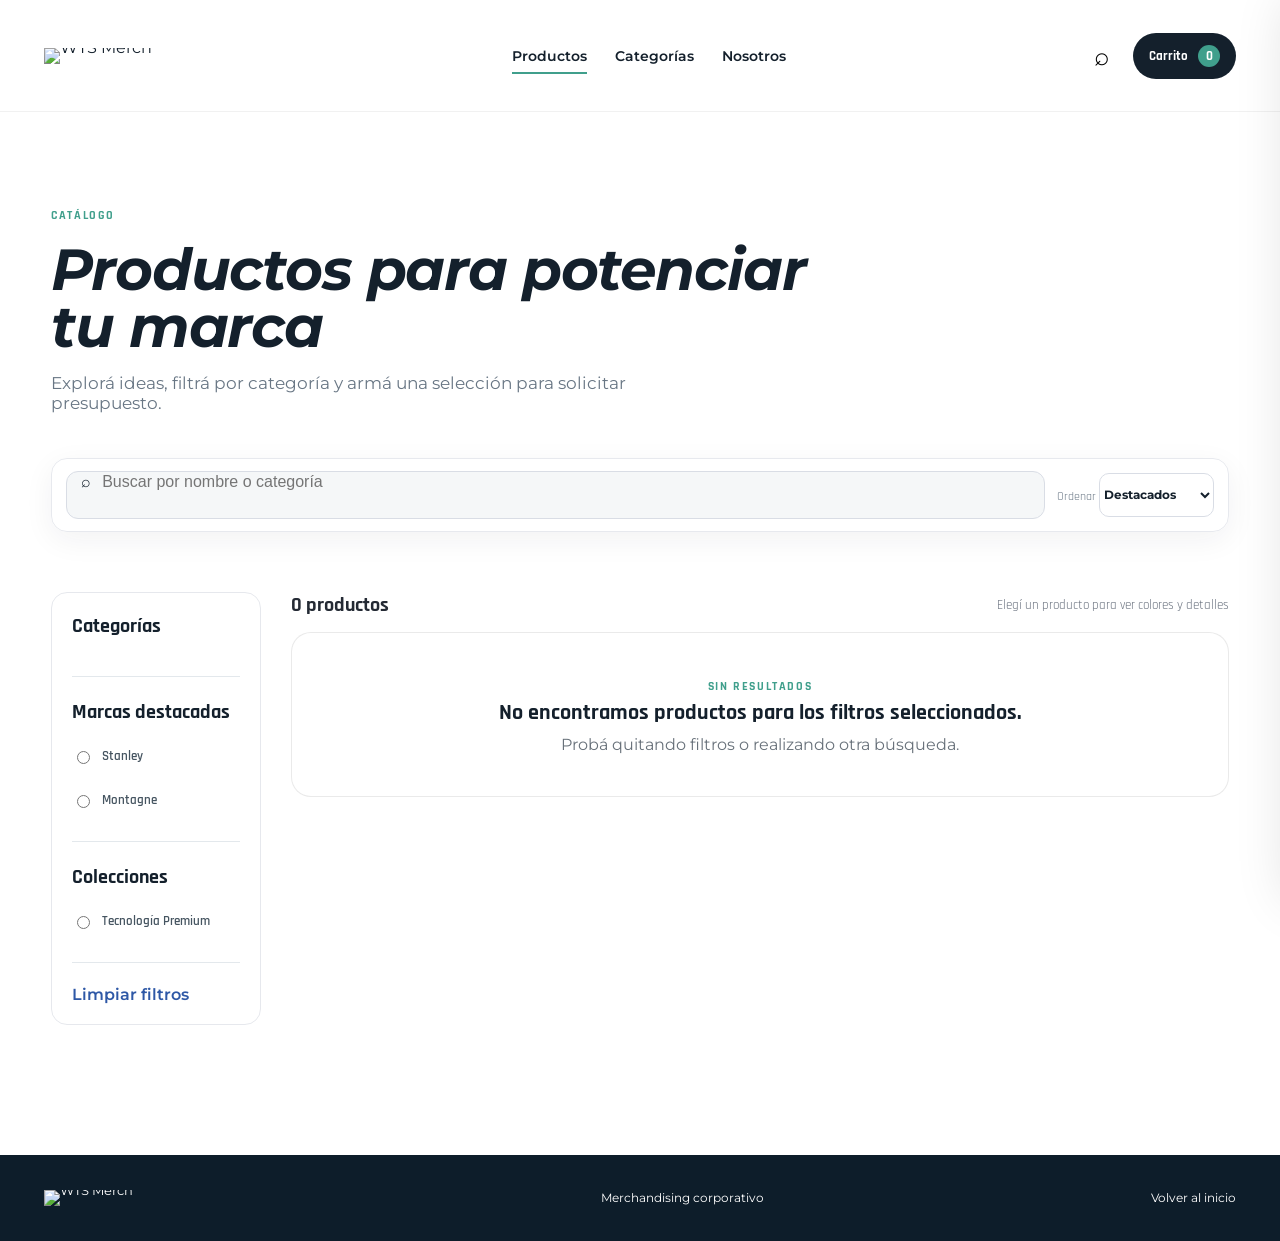
==== catalogo.html @ 21eacf35 "Add files via upload" ====
<!doctype html>
<html lang="es">
<head>
<meta charset="utf-8"><meta name="viewport" content="width=device-width,initial-scale=1">
<title>Catálogo | WTS Merch</title>
<link rel="preconnect" href="https://fonts.googleapis.com"><link rel="preconnect" href="https://fonts.gstatic.com" crossorigin>
<link href="https://fonts.googleapis.com/css2?family=Montserrat:ital,wght@0,400;0,500;0,600;1,500;1,600;1,700&family=Rajdhani:wght@500;600;700&display=swap" rel="stylesheet">
<link rel="stylesheet" href="style.css">
</head>
<body>
<header class="site-header compact">
  <a class="brand-logo" href="index.html" aria-label="WTS Merch inicio"><img src="assets/logo-wts-principal.png" alt="WTS Merch"></a>
  <nav class="desktop-nav"><a class="active" href="catalogo.html">Productos</a><a href="index.html#categorias">Categorías</a><a href="index.html#empresa">Nosotros</a></nav>
  <div class="header-actions"><div class="search-wrap">
      <input class="search-inline" type="search" placeholder="Buscar productos..." aria-label="Buscar productos">
      <button class="icon-btn search-open" type="button" aria-label="Buscar">⌕</button>
    </div><button class="cart-btn cart-open">Carrito <span class="cart-count">0</span></button></div>
</header>

<main class="catalog-page">
<section class="catalog-title">
  <span class="eyebrow">CATÁLOGO</span>
  <h1 id="catalogHeading">Productos para potenciar tu marca</h1>
  <p id="catalogIntro">Explorá ideas, filtrá por categoría y armá una selección para solicitar presupuesto.</p>
  <div id="catalogScope" class="catalog-scope" hidden></div>
</section>

<section class="catalog-tools">
  <label class="catalog-search">⌕ <input id="catalogSearch" placeholder="Buscar por nombre o categoría"></label>
  <button class="mobile-filter" type="button">Filtrar productos</button>
  <div class="sort-wrap">Ordenar <select id="sortSelect"><option value="featured">Destacados</option><option value="az">A–Z</option><option value="min">Menor mínimo</option></select></div>
</section>

<section class="catalog-layout">
  <aside class="filters">
    <div class="filter-block"><b>Categorías</b><div id="categoryFilters"></div></div>
    <div class="filter-block">
      <b>Marcas destacadas</b>
      <div class="special-filters">
        <label><input class="brandFilter" type="radio" name="brandFilter" value="Stanley"> Stanley</label>
        <label><input class="brandFilter" type="radio" name="brandFilter" value="Montagne"> Montagne</label>
      </div>
    </div>
    <div class="filter-block">
      <b>Colecciones</b>
      <div class="special-filters">
        <label><input class="collectionFilter" type="radio" name="collectionFilter" value="Tecnología Premium"> Tecnología Premium</label>
      </div>
    </div>
    <button id="clearFilters" class="clear-filters">Limpiar filtros</button>
  </aside>
  <div class="catalog-results">
    <div class="results-meta"><span id="resultsCount"></span><span class="results-hint">Elegí un producto para ver colores y detalles</span></div>
    <div class="product-grid catalog-grid" id="catalogGrid"></div>
  </div>
</section>
</main>

<footer class="mini-footer"><div class="brand-logo footer-logo"><img src="assets/logo-wts-white.png" alt="WTS Merch"></div><span>Merchandising corporativo</span><a href="index.html">Volver al inicio</a></footer>

<div class="overlay search-overlay"><button class="overlay-close">×</button><div class="search-panel"><span class="eyebrow">BUSCAR PRODUCTOS</span><input id="globalSearch" placeholder="Ej. termo, mochila, cuaderno..."><div id="searchResults"></div></div></div>
<aside class="cart-drawer">
  <div class="drawer-head">
    <div><span class="eyebrow">TU SELECCIÓN</span><h3>Tu carrito</h3></div>
    <button type="button" class="drawer-close">×</button>
  </div>
  <div id="cartItems" class="cart-items"></div>
  <div class="drawer-empty" id="drawerEmpty">Todavía no agregaste productos.</div>
  <div class="cart-summary" id="cartSummary"></div>

  
</aside>
<div class="drawer-backdrop"></div>
<script src="app.js"></script>
<button class="back-to-top" aria-label="Volver arriba" title="Volver arriba">↑</button>
</body></html>
---- style.css ----
:root{
  --ink:#14202c;--muted:#687684;--paper:#ffffff;--soft:#f5f7f8;--line:#e3e8ec;
  --teal:#0ea5a8;--teal2:#11c0bd;--blue:#1769aa;--navy:#0c3151;--dark:#0d1d2a;
  --r:22px;--shadow:0 18px 55px rgba(20,32,44,.10);--max:1240px;
}
*{box-sizing:border-box}html{scroll-behavior:smooth}body{margin:0;color:var(--ink);background:#fff;font-family:"DM Sans",Arial,sans-serif}
a{text-decoration:none;color:inherit}button,input,select{font:inherit}.site-header{height:82px;max-width:var(--max);margin:auto;padding:0 24px;display:flex;align-items:center;justify-content:space-between;gap:28px;position:relative;z-index:20}.site-header.compact{height:72px}
.brand-text{display:flex;align-items:baseline;gap:5px;font:800 23px/1 "Manrope",sans-serif;letter-spacing:-1px}.brand-text span{color:var(--teal)}.brand-text strong{color:var(--ink)}.brand-text.inverse strong{color:#fff}
.desktop-nav{display:flex;gap:28px;font-weight:600;font-size:14px}.desktop-nav a{position:relative}.desktop-nav a:after{content:"";position:absolute;left:0;right:100%;bottom:-9px;height:2px;background:var(--teal);transition:.2s}.desktop-nav a:hover:after,.desktop-nav a.active:after{right:0}
.header-actions{display:flex;align-items:center;gap:10px}.icon-btn,.menu-btn{border:0;background:transparent;font-size:26px;cursor:pointer}.menu-btn{display:none}.cart-btn{border:0;background:var(--ink);color:#fff;border-radius:999px;padding:12px 16px;font-weight:700;font-size:13px;cursor:pointer}.cart-count{display:inline-flex;align-items:center;justify-content:center;min-width:22px;height:22px;padding:0 6px;border-radius:99px;background:var(--teal);margin-left:7px}
.hero{max-width:var(--max);min-height:650px;margin:8px auto 0;padding:70px 24px 90px;display:grid;grid-template-columns:1.05fr .95fr;align-items:center;gap:70px}.eyebrow{font-size:12px;font-weight:800;letter-spacing:1.6px;color:var(--teal)}.eyebrow.light{color:#8ce5e4}.hero h1,.catalog-title h1{font:800 clamp(48px,6vw,82px)/.98 "Manrope";letter-spacing:-4px;margin:19px 0 24px}.hero h1 em{font-style:normal;color:var(--teal)}.hero-copy>p{font-size:19px;line-height:1.6;color:var(--muted);max-width:650px}.hero-actions{display:flex;gap:12px;margin-top:34px}.btn{border:0;border-radius:999px;padding:14px 22px;font-weight:800;cursor:pointer;display:inline-flex;align-items:center;justify-content:center}.btn.primary{background:var(--teal);color:#fff}.btn.secondary{background:#fff;border:1px solid var(--line)}.btn.white{background:#fff;color:var(--navy)}.btn.full{width:100%}.hero-proof{display:flex;gap:28px;margin-top:52px;padding-top:24px;border-top:1px solid var(--line)}.hero-proof div{display:flex;flex-direction:column;gap:3px}.hero-proof strong{font-size:13px}.hero-proof span{font-size:12px;color:var(--muted)}
.hero-visual{min-height:500px;position:relative;background:linear-gradient(145deg,#eaf7f8,#edf2f7);border-radius:42px;overflow:hidden}.hero-visual:before{content:"";position:absolute;width:360px;height:360px;border:70px solid rgba(14,165,168,.12);border-radius:50%;right:-80px;top:-100px}.floating-card{position:absolute;background:#fff;padding:8px;border-radius:24px;box-shadow:var(--shadow);overflow:hidden}.floating-card img{display:block;width:100%;border-radius:18px}.c1{width:47%;left:7%;top:7%;transform:rotate(-5deg)}.c2{width:45%;right:4%;top:21%;transform:rotate(5deg)}.c3{width:42%;left:22%;bottom:-3%;transform:rotate(2deg)}.hero-badge{position:absolute;right:7%;bottom:7%;background:var(--ink);color:#fff;width:135px;height:135px;border-radius:50%;display:flex;align-items:center;justify-content:center;text-align:center;font-size:14px;transform:rotate(7deg)}
.logos-strip{background:var(--dark);color:#fff;padding:20px 24px;display:flex;justify-content:center;gap:22px;align-items:center;font-size:12px;letter-spacing:1px;white-space:nowrap;overflow:hidden}.logos-strip span{color:#9aa8b4}.logos-strip i{color:var(--teal)}
.section{max-width:var(--max);margin:auto;padding:100px 24px}.section-head{display:flex;align-items:end;justify-content:space-between;gap:30px;margin-bottom:34px}.section-head h2,.service-copy h2,.cta-section h2{font:800 clamp(34px,4vw,52px)/1.06 "Manrope";letter-spacing:-2px;margin:10px 0 0}.section-head>a{font-weight:800;color:var(--teal);font-size:14px}
.category-grid{display:grid;grid-template-columns:repeat(3,1fr);gap:14px}.cat{min-height:210px;border-radius:var(--r);padding:27px;display:flex;flex-direction:column;justify-content:flex-end;position:relative;overflow:hidden;transition:.25s}.cat:hover{transform:translateY(-4px)}.cat span{font:800 23px "Manrope";letter-spacing:-.7px}.cat small{margin-top:6px;color:#66717a}.cat b{position:absolute;right:24px;top:24px;width:40px;height:40px;border-radius:50%;display:grid;place-items:center;background:rgba(255,255,255,.75)}.cat:before{content:"";position:absolute;width:140px;height:140px;border-radius:50%;right:-25px;bottom:-50px;background:rgba(255,255,255,.35)}.cat-tech{background:#dff5f3}.cat-bags{background:#e7edf5}.cat-drink{background:#f2eadf}.cat-office{background:#eef0e8}.cat-textile{background:#ece8f3}.cat-custom{background:var(--ink);color:#fff}.cat-custom small{color:#c6d0d9}.cat-custom b{color:var(--ink)}
.products-section{padding-top:70px}.product-grid{display:grid;grid-template-columns:repeat(3,1fr);gap:18px}.product-card{border:1px solid var(--line);border-radius:22px;overflow:hidden;background:#fff;transition:.25s;position:relative}.product-card:hover{transform:translateY(-4px);box-shadow:var(--shadow)}.product-image{display:block;background:var(--soft);aspect-ratio:1.18/1;overflow:hidden}.product-image img{width:100%;height:100%;object-fit:cover;display:block;transition:.35s}.product-card:hover .product-image img{transform:scale(1.025)}.product-info{padding:19px}.product-info .meta{font-size:11px;color:var(--teal);font-weight:800;text-transform:uppercase;letter-spacing:.7px}.product-info h3{font:700 18px "Manrope";margin:7px 0 15px}.product-foot{display:flex;justify-content:space-between;align-items:center;font-size:12px;color:var(--muted)}.add-quote{width:38px;height:38px;border-radius:50%;border:0;background:var(--ink);color:#fff;cursor:pointer;font-size:20px}.product-tag{position:absolute;z-index:2;top:13px;left:13px;background:#fff;border-radius:99px;padding:7px 10px;font-size:10px;font-weight:800}
.service-section{max-width:none;background:var(--navy);color:#fff;padding:90px max(24px,calc((100vw - var(--max))/2 + 24px));display:grid;grid-template-columns:.8fr 1.2fr;gap:90px;align-items:center}.service-copy p{color:#c8d6e0;line-height:1.65;font-size:17px}.light-btn{background:#fff;color:var(--navy);margin-top:15px}.techniques{display:grid;grid-template-columns:1fr 1fr}.techniques div{padding:28px;border-top:1px solid rgba(255,255,255,.17)}.techniques span{color:#69d5d3;font-size:12px}.techniques b{display:block;margin:10px 0 5px;font:700 18px "Manrope"}.techniques small{color:#aebdca;line-height:1.45}
.steps{display:grid;grid-template-columns:repeat(4,1fr);gap:10px}.steps div{padding:28px 22px;border-top:2px solid var(--ink)}.steps b{color:var(--teal)}.steps h3{font:700 18px "Manrope";margin:24px 0 9px}.steps p{color:var(--muted);font-size:14px;line-height:1.55}
.cta-section{margin:40px auto 0;max-width:var(--max);padding:68px;border-radius:35px;background:linear-gradient(125deg,#0b6c7c,#0d4a75);color:#fff;display:flex;align-items:center;justify-content:space-between;gap:30px}.cta-section h2{max-width:760px}
footer{margin-top:90px;background:var(--dark);color:#fff;padding:65px max(24px,calc((100vw - var(--max))/2 + 24px)) 28px;display:grid;grid-template-columns:2fr 1fr 1fr 1fr;gap:40px}footer .footer-brand p{max-width:330px;color:#99a9b5;line-height:1.55}footer>div:not(.footer-brand){display:flex;flex-direction:column;gap:11px;font-size:13px}footer>div b{margin-bottom:7px}footer>div a{color:#9eacb6}footer>small{grid-column:1/-1;border-top:1px solid #243642;padding-top:22px;color:#768895}.mini-footer{margin-top:50px;display:flex;grid-template-columns:none;justify-content:space-between;align-items:center;padding-top:35px;padding-bottom:35px;font-size:12px}
.overlay{position:fixed;inset:0;background:rgba(255,255,255,.97);z-index:100;opacity:0;pointer-events:none;transition:.2s}.overlay.open{opacity:1;pointer-events:auto}.overlay-close{position:absolute;right:35px;top:25px;border:0;background:transparent;font-size:42px;cursor:pointer}.search-panel{max-width:850px;margin:15vh auto;padding:30px}.search-panel input{width:100%;border:0;border-bottom:2px solid var(--ink);padding:16px 0;font:700 34px "Manrope";outline:0}.search-result{display:flex;align-items:center;gap:13px;padding:12px 0;border-bottom:1px solid var(--line)}.search-result img{width:65px;height:55px;object-fit:cover;border-radius:10px}
.cart-drawer{position:fixed;z-index:110;right:0;top:0;width:min(440px,100%);height:100vh;background:#fff;transform:translateX(105%);transition:.28s;padding:28px;display:flex;flex-direction:column;box-shadow:-15px 0 50px rgba(0,0,0,.12)}.cart-drawer.open{transform:none}.drawer-backdrop{position:fixed;inset:0;background:rgba(10,20,30,.4);z-index:105;opacity:0;pointer-events:none;transition:.2s}.drawer-backdrop.open{opacity:1;pointer-events:auto}.drawer-head{display:flex;justify-content:space-between;align-items:start;border-bottom:1px solid var(--line);padding-bottom:18px}.drawer-head h3{font:800 28px "Manrope";margin:4px 0}.drawer-close{border:0;background:transparent;font-size:34px;cursor:pointer}.cart-items{flex:1;overflow:auto}.cart-item{display:grid;grid-template-columns:70px 1fr auto;gap:12px;padding:15px 0;border-bottom:1px solid var(--line);align-items:center}.cart-item img{width:70px;height:60px;object-fit:cover;border-radius:10px}.cart-item b{font-size:13px}.cart-item small{display:block;color:var(--muted);margin-top:4px}.cart-item button{border:0;background:transparent;font-size:20px;cursor:pointer}.drawer-empty{padding:35px 0;color:var(--muted)}.cart-drawer>small{margin-top:14px;color:var(--muted);line-height:1.4}
.catalog-page{max-width:var(--max);margin:auto;padding:40px 24px 80px}.catalog-title{padding:50px 0}.catalog-title h1{font-size:58px;margin-bottom:14px}.catalog-title p{font-size:17px;color:var(--muted)}.catalog-tools{display:flex;align-items:center;gap:15px;border-top:1px solid var(--line);border-bottom:1px solid var(--line);padding:16px 0}.catalog-search{flex:1;background:var(--soft);padding:12px 16px;border-radius:999px}.catalog-search input{border:0;background:transparent;outline:0;width:90%;padding-left:7px}.sort-wrap{font-size:12px;color:var(--muted)}.sort-wrap select{border:0;background:transparent;font-weight:700;color:var(--ink);outline:0}.mobile-filter{display:none}.catalog-layout{display:grid;grid-template-columns:210px 1fr;gap:38px;padding-top:32px}.filters{position:sticky;top:20px;align-self:start}.filter-block{border-bottom:1px solid var(--line);padding:0 0 23px;margin-bottom:22px}.filter-block>b{display:block;font-size:13px;margin-bottom:13px}.filter-block label{display:block;font-size:13px;color:#465561;margin:10px 0}.filter-block input{accent-color:var(--teal)}.clear-filters{border:0;background:transparent;color:var(--teal);font-weight:700;padding:0;cursor:pointer}.results-meta{display:flex;justify-content:space-between;font-size:13px;color:var(--muted);margin-bottom:15px}.view-toggle{border:0;background:transparent}.catalog-grid{grid-template-columns:repeat(3,1fr)}
.product-page{max-width:var(--max);margin:auto;padding:55px 24px 100px}.product-detail{display:grid;grid-template-columns:1.1fr .9fr;gap:70px}.product-gallery-main{border-radius:30px;background:var(--soft);overflow:hidden}.product-gallery-main img{width:100%;display:block}.product-detail-copy{padding-top:20px}.crumbs{font-size:12px;color:var(--muted);margin-bottom:28px}.product-detail h1{font:800 46px/1.05 "Manrope";letter-spacing:-2px;margin:0 0 15px}.product-desc{font-size:17px;color:var(--muted);line-height:1.65}.product-spec{border-top:1px solid var(--line);padding:19px 0;display:flex;justify-content:space-between;font-size:13px}.variant-chips{display:flex;gap:8px;flex-wrap:wrap;margin:10px 0 25px}.variant-chips span{border:1px solid var(--line);border-radius:99px;padding:9px 12px;font-size:12px}.product-related{margin-top:90px}.product-related h2{font:800 32px "Manrope"}
@media(max-width:900px){
.desktop-nav{display:none}.menu-btn{display:block}.hero{grid-template-columns:1fr;padding-top:30px}.hero-visual{min-height:440px}.category-grid{grid-template-columns:1fr 1fr}.product-grid,.catalog-grid{grid-template-columns:1fr 1fr}.service-section{grid-template-columns:1fr;gap:45px}.steps{grid-template-columns:1fr 1fr}.cta-section{margin-left:18px;margin-right:18px;padding:45px;flex-direction:column;align-items:flex-start}footer{grid-template-columns:1fr 1fr}.catalog-layout{grid-template-columns:1fr}.filters{display:none}.mobile-filter{display:block}.product-detail{grid-template-columns:1fr}
}
@media(max-width:600px){
.site-header{padding:0 16px}.cart-btn{font-size:0;padding:10px}.quote-btn:before{content:"Presupuesto";font-size:12px}.hero{padding:45px 18px 70px}.hero h1{font-size:48px;letter-spacing:-2.5px}.hero-copy>p{font-size:16px}.hero-proof{gap:14px;flex-wrap:wrap}.hero-visual{min-height:360px}.section{padding:72px 18px}.category-grid,.product-grid,.catalog-grid{grid-template-columns:1fr}.cat{min-height:170px}.steps{grid-template-columns:1fr}.techniques{grid-template-columns:1fr}.service-section{padding:70px 18px}.cta-section{padding:35px 25px}.logos-strip{justify-content:flex-start}.section-head{align-items:flex-start}.section-head h2{font-size:36px}footer{grid-template-columns:1fr}.mini-footer{display:flex;flex-direction:column;align-items:flex-start}.catalog-title h1{font-size:42px}.catalog-tools{flex-wrap:wrap}.sort-wrap{width:100%}.product-detail h1{font-size:38px}.search-panel input{font-size:24px}
}

.price-line{margin:-6px 0 15px}.price-line b{font:700 16px "Manrope"}.price-line small{color:var(--muted);font-size:11px}
.add-cart{width:38px;height:38px;border-radius:50%;border:0;background:var(--ink);color:#fff;cursor:pointer;font-size:20px}
.cart-item{grid-template-columns:74px 1fr auto}.cart-item-main{min-width:0}.cart-item-price{text-align:right;display:flex;flex-direction:column;gap:14px;align-items:flex-end}.cart-item-price button{border:0;background:transparent;font-size:20px;cursor:pointer}
.qty-control{display:flex;align-items:center;gap:6px;margin-top:9px}.qty-control button{width:28px;height:28px;border:1px solid var(--line);background:#fff;border-radius:8px;font-size:17px}.qty-control input{width:64px;height:28px;text-align:center;border:1px solid var(--line);border-radius:8px}
.cart-summary{border-top:1px solid var(--line);padding:16px 0}.cart-summary>div{display:flex;justify-content:space-between;font-size:16px}.cart-summary small{display:block;color:var(--muted);line-height:1.45;margin-top:8px}.cart-actions{display:grid;gap:8px;margin-top:8px}
.checkout-page{max-width:var(--max);margin:auto;padding:50px 24px 100px}.checkout-head{max-width:760px;margin-bottom:35px}.checkout-head h1,.consult-card h1{font:800 54px/1.04 "Manrope";letter-spacing:-2.5px;margin:10px 0 14px}.checkout-head p,.consult-card>p{color:var(--muted);font-size:17px;line-height:1.55}.checkout-layout{display:grid;grid-template-columns:1.25fr .75fr;gap:28px;align-items:start}.checkout-form-card,.checkout-summary-card,.consult-card{border:1px solid var(--line);border-radius:26px;padding:30px;background:#fff}.checkout-form-card h2,.checkout-summary-card h2{font:700 20px "Manrope";margin:6px 0 18px}.checkout-form-card h2:not(:first-child){margin-top:34px;padding-top:28px;border-top:1px solid var(--line)}
.form-grid{display:grid;grid-template-columns:1fr 1fr;gap:14px}.form-grid label,.full-label{font-size:12px;font-weight:700;color:#3d4a56}.form-grid input,.full-label textarea{width:100%;margin-top:7px;border:1px solid var(--line);border-radius:12px;padding:12px 13px;outline:0}.form-grid input:focus,.full-label textarea:focus{border-color:var(--teal)}.form-grid .wide{grid-column:1/-1}
.choice-row{display:grid;grid-template-columns:1fr 1fr;gap:10px}.choice{display:flex;gap:10px;border:1px solid var(--line);border-radius:16px;padding:14px;cursor:pointer}.choice:has(input:checked){border-color:var(--teal);background:#f2fbfb}.choice input{accent-color:var(--teal)}.choice span{display:flex;flex-direction:column;gap:3px}.choice b{font-size:13px}.choice small{font-size:11px;color:var(--muted);line-height:1.4}.choice.big{padding:18px}
.checkout-submit{margin-top:30px}.checkout-note{font-size:11px;color:var(--muted);text-align:center;line-height:1.5}
.checkout-summary-card{position:sticky;top:20px}.checkout-item{display:grid;grid-template-columns:62px 1fr auto;gap:12px;align-items:center;padding:13px 0;border-bottom:1px solid var(--line)}.checkout-item img{width:62px;height:52px;object-fit:cover;border-radius:9px}.checkout-item b{font-size:12px}.checkout-item small{display:block;color:var(--muted);font-size:11px;margin-top:3px}.checkout-item strong{font-size:12px}.checkout-total{display:flex;justify-content:space-between;padding-top:18px}.checkout-total.muted{color:var(--muted);font-size:12px;padding-top:8px}.text-action{border:0;background:transparent;color:var(--teal);font-weight:700;padding:20px 0 0;cursor:pointer}
.consult-page{max-width:900px;margin:55px auto 100px;padding:0 24px}.consult-card{padding:40px}.consult-options{display:grid;gap:10px;margin:28px 0}.consult-selection{display:flex;gap:10px;overflow:auto;padding:8px 0}.consult-product{min-width:220px;border:1px solid var(--line);border-radius:14px;padding:9px;display:flex;align-items:center;gap:10px}.consult-product img{width:60px;height:50px;object-fit:cover;border-radius:9px}.consult-product b{font-size:12px}.consult-product small{display:block;font-size:10px;color:var(--muted);margin-top:3px}
@media(max-width:900px){.checkout-layout{grid-template-columns:1fr}.checkout-summary-card{position:static}}
@media(max-width:600px){.cart-btn{font-size:12px;padding:10px 12px}.checkout-head h1,.consult-card h1{font-size:40px}.form-grid,.choice-row{grid-template-columns:1fr}.consult-card{padding:24px}.checkout-form-card,.checkout-summary-card{padding:22px}}

.service-paths{display:grid;gap:10px;margin:15px 0 12px}.service-path{width:100%;border:1px solid var(--line);background:#fff;border-radius:16px;padding:14px;display:grid;grid-template-columns:34px 1fr auto;gap:12px;align-items:center;text-align:left;cursor:pointer;color:var(--ink)}.service-path:hover{border-color:var(--teal);background:#f7fcfc}.service-path.quote-only{background:#f3f8fb}.service-path.advisor{background:#f7f5fb}.service-path.self{background:#f4fbf8}.service-path .path-number{font-size:10px;font-weight:800;color:var(--teal)}.service-path b{display:block;font-size:13px}.service-path small{display:block;color:var(--muted);font-size:10px;line-height:1.45;margin-top:3px}.service-path strong{font-size:18px}
.checkout-alt-actions{display:grid;gap:4px;margin-top:12px}.checkout-alt-actions .text-action{text-align:left;padding:6px 0;font-size:12px}
.quote-page{max-width:var(--max);margin:auto;padding:55px 24px 100px}.quote-intro{max-width:800px;margin-bottom:34px}.quote-intro h1{font:800 56px/1.04 "Manrope";letter-spacing:-2.5px;margin:10px 0 14px}.quote-intro p{color:var(--muted);font-size:17px;line-height:1.6}.quote-layout{display:grid;grid-template-columns:1.15fr .85fr;gap:28px;align-items:start}.quote-card,.quote-side{border:1px solid var(--line);border-radius:26px;padding:30px}.quote-card h2,.quote-side h2{font:700 20px "Manrope";margin:6px 0 18px}.quote-total{border-top:1px solid var(--line);padding-top:18px;margin-top:10px}.quote-total>div{display:flex;justify-content:space-between}.quote-total small{display:block;color:var(--muted);font-size:11px;line-height:1.45;margin-top:7px}.quote-notice{margin:24px 0;padding:18px;background:#f5f9fa;border-radius:16px}.quote-notice b{font-size:13px}.quote-notice p{font-size:12px;line-height:1.5;color:var(--muted);margin-bottom:0}.quote-contact{margin:18px 0}.quote-side{position:sticky;top:20px}.quote-side .service-path{margin-top:10px}
@media(max-width:900px){.quote-layout{grid-template-columns:1fr}.quote-side{position:static}}
@media(max-width:600px){.quote-intro h1{font-size:40px}.quote-card,.quote-side{padding:22px}}

.product-config{display:grid;grid-template-columns:1fr 1fr;gap:12px;margin:20px 0}.product-config label{font-size:11px;font-weight:800}.product-config input,.product-config select,.product-config textarea{display:block;width:100%;margin-top:6px;border:1px solid var(--line);border-radius:11px;padding:11px;background:#fff}.product-config .wide{grid-column:1/-1}.upload-demo{border:1px dashed #b7c8cc!important;border-radius:13px;padding:13px!important;background:#f8fbfb}.upload-demo input{border:0!important;padding:7px 0!important}.upload-demo small{display:block;color:var(--muted);font-weight:400;margin-top:4px}.product-price-box{background:#f5f9fa;border-radius:15px;padding:15px;margin:16px 0;display:flex;flex-direction:column;gap:4px}.product-price-box span,.product-price-box small{font-size:11px;color:var(--muted)}.product-price-box b{font:800 22px "Manrope"}.product-actions{display:grid;gap:8px}.btn.ghost{background:#fff;border:1px solid var(--line);color:var(--ink)}.requires-quote{margin-top:12px;padding:13px;border-radius:12px;background:#fff7e8;display:flex;flex-direction:column;gap:3px}.requires-quote b{font-size:12px}.requires-quote span{font-size:11px;color:var(--muted)}.edit-config{display:block;font-size:10px;color:var(--teal);font-weight:800;margin-top:5px}.optional{font-weight:400;color:var(--muted)}.consent{display:flex;gap:8px;font-size:11px;line-height:1.45;margin-top:24px;color:var(--muted)}.quote-extra,.advisor-extra{margin:16px 0}
@media(max-width:600px){.product-config{grid-template-columns:1fr}.product-config .wide{grid-column:auto}}

.configure-btn{
  display:flex;
  align-items:center;
  justify-content:center;
  width:100%;
  margin-top:8px;
  padding:11px 14px;
  border-radius:11px;
  background:var(--ink);
  color:#fff !important;
  font-size:12px;
  font-weight:800;
  text-decoration:none;
  transition:.2s ease;
}
.configure-btn:hover{transform:translateY(-1px);opacity:.92}

.continue-shopping{
  margin-top:16px;
  padding-top:15px;
  border-top:1px solid var(--line);
}
.continue-shopping>span{
  display:block;
  font-size:11px;
  color:var(--muted);
  margin-bottom:8px;
  font-weight:700;
}
.continue-shopping-actions{
  display:flex;
  flex-wrap:wrap;
  gap:7px;
}
.continue-link{
  display:inline-flex;
  align-items:center;
  justify-content:center;
  padding:8px 10px;
  border:1px solid var(--line);
  border-radius:9px;
  font-size:10px;
  font-weight:800;
  color:var(--ink);
  background:#fff;
}
.continue-link.strong{
  background:#eef9f8;
  border-color:#cce7e4;
  color:var(--teal);
}

.journey-nav{
  display:flex;
  flex-wrap:wrap;
  gap:10px;
  margin:0 0 22px;
}
.journey-nav a,
.product-nav-actions a{
  border:1px solid var(--line);
  border-radius:10px;
  padding:9px 12px;
  background:#fff;
  color:var(--ink);
  font-size:11px;
  font-weight:800;
}
.journey-nav a:first-child,
.product-nav-actions a:first-child{
  color:var(--teal);
  border-color:#cce7e4;
  background:#f2fbfa;
}
.product-nav-actions{
  display:flex;
  flex-wrap:wrap;
  gap:8px;
  margin-top:14px;
}

@media(max-width:600px){
  .journey-nav,.product-nav-actions,.continue-shopping-actions{display:grid;grid-template-columns:1fr}
  .journey-nav a,.product-nav-actions a,.continue-link{width:100%;text-align:center}
}

/* V6 — carrito más amigable + stock + personalización coordinada por WTS */
.stock-badge{
  display:inline-flex;
  align-items:center;
  padding:4px 7px;
  border-radius:999px;
  font-size:10px;
  font-weight:800;
}
.stock-badge.in-stock{background:#edf8f3;color:#23714f}
.stock-badge.no-stock{background:#fff1f1;color:#a23b3b}

.availability-row{
  display:grid;
  grid-template-columns:1fr 1fr;
  gap:10px;
  margin:16px 0;
}
.stock-ok{color:#23714f}
.stock-none{color:#a23b3b}

.product-config.simple{
  grid-template-columns:1fr 1fr;
  align-items:start;
}
.qty-picker{
  display:grid;
  grid-template-columns:42px 1fr 42px;
  border:1px solid var(--line);
  border-radius:11px;
  overflow:hidden;
  margin-top:6px;
  background:#fff;
}
.qty-picker button{
  border:0;
  background:#f5f8f9;
  font-size:20px;
  cursor:pointer;
}
.qty-picker input{
  margin:0!important;
  border:0!important;
  text-align:center;
  border-left:1px solid var(--line)!important;
  border-right:1px solid var(--line)!important;
  border-radius:0!important;
}
.field-help{
  display:block;
  margin-top:6px;
  color:var(--muted);
  font-size:10px;
  font-weight:500;
}

.personalization-note{
  display:flex;
  gap:11px;
  padding:14px;
  margin:16px 0;
  border:1px solid #d7ece9;
  background:#f4fbfa;
  border-radius:14px;
}
.personalization-note .note-icon{
  width:24px;height:24px;min-width:24px;
  display:grid;place-items:center;
  border-radius:50%;
  background:var(--teal);
  color:#fff;
  font-weight:900;
  font-size:12px;
}
.personalization-note b{font-size:12px}
.personalization-note p{margin:3px 0 0;color:var(--muted);font-size:11px;line-height:1.5}

.cart-toast{
  position:fixed;
  right:24px;
  bottom:24px;
  width:min(430px,calc(100vw - 30px));
  display:grid;
  grid-template-columns:38px 1fr;
  gap:10px 12px;
  padding:16px;
  border-radius:17px;
  background:#fff;
  box-shadow:0 18px 60px rgba(4,25,34,.20);
  border:1px solid var(--line);
  z-index:10000;
  opacity:0;
  transform:translateY(18px);
  pointer-events:none;
  transition:.22s ease;
}
.cart-toast.show{
  opacity:1;
  transform:translateY(0);
  pointer-events:auto;
}
.cart-toast-icon{
  width:36px;height:36px;
  display:grid;place-items:center;
  border-radius:50%;
  background:#eaf8f2;
  color:#23714f;
  font-weight:900;
}
.cart-toast-copy{display:flex;flex-direction:column;gap:3px}
.cart-toast-copy b{font-size:13px}
.cart-toast-copy span{font-size:11px;color:var(--muted)}
.cart-toast-actions{
  grid-column:1/-1;
  display:flex;
  justify-content:flex-end;
  gap:8px;
}
.cart-toast-actions button{
  border:1px solid var(--line);
  background:#fff;
  border-radius:10px;
  padding:9px 12px;
  font-size:11px;
  font-weight:800;
  cursor:pointer;
}
.cart-toast-actions .primary-mini{
  background:var(--ink);
  color:#fff;
  border-color:var(--ink);
}
.btn:disabled{
  opacity:.48;
  cursor:not-allowed;
}

@media(max-width:600px){
  .availability-row,.product-config.simple{grid-template-columns:1fr}
  .cart-toast{right:15px;bottom:15px}
  .cart-toast-actions{display:grid;grid-template-columns:1fr 1fr}
}

/* V7 — confirmación visible, acciones claras y stock por variante */
.card-actions{display:grid;grid-template-columns:1fr auto;gap:8px;margin-top:10px}.quick-add{border:0;border-radius:10px;padding:10px 14px;background:var(--teal);color:#fff;font-weight:800;font-size:11px;cursor:pointer}.quick-add:disabled{opacity:.4;cursor:not-allowed}.configure-btn{margin-top:0!important;background:#fff!important;color:var(--ink)!important;border:1px solid var(--line)}
.cart-toast{top:18px;right:18px;bottom:auto;width:min(450px,calc(100vw - 36px));grid-template-columns:38px 1fr 26px;z-index:20000;border:1px solid #cfe8df;box-shadow:0 18px 60px rgba(4,25,34,.24)}.cart-toast-copy small{font-size:10px;color:var(--muted)}.toast-close{border:0;background:transparent;font-size:22px;color:var(--muted);cursor:pointer;align-self:start}.cart-toast-actions{grid-column:2/-1}.cart-toast.show{animation:cartPulse .28s ease}@keyframes cartPulse{0%{transform:translateY(-14px);opacity:0}100%{transform:translateY(0);opacity:1}}
.cart-open.cart-flash{animation:cartBadge .55s ease}@keyframes cartBadge{50%{transform:scale(1.12)}}
@media(max-width:600px){.card-actions{grid-template-columns:1fr}.cart-toast{top:10px;right:10px;width:calc(100vw - 20px)}}

.flow-steps{display:flex;gap:8px;align-items:center;margin:0 0 20px;flex-wrap:wrap}.flow-steps span{font-size:10px;font-weight:800;padding:7px 10px;border-radius:999px;background:#f3f5f6;color:var(--muted)}.flow-steps .done{background:#edf8f3;color:#23714f}.flow-steps .active{background:#eaf7f7;color:var(--teal)}

/* V8 — cierre de flujos */
.post-purchase-note{
  display:flex;
  gap:11px;
  padding:15px;
  margin:22px 0;
  border:1px solid #d7ece9;
  background:#f4fbfa;
  border-radius:14px;
}
.post-purchase-note .note-icon{
  width:24px;height:24px;min-width:24px;
  display:grid;place-items:center;border-radius:50%;
  background:var(--teal);color:#fff;font-weight:900;font-size:12px;
}
.post-purchase-note b{font-size:12px}
.post-purchase-note p{margin:4px 0 0;color:var(--muted);font-size:11px;line-height:1.5}

.form-error{
  background:#fff1f1;
  color:#8e3030;
  border:1px solid #f0caca;
  border-radius:12px;
  padding:11px 13px;
  margin-bottom:18px;
  font-size:12px;
  font-weight:700;
}
.flow-modal{
  position:fixed;inset:0;z-index:10020;
  display:none;align-items:center;justify-content:center;
  padding:20px;background:rgba(5,22,30,.58);
}
.flow-modal.open{display:flex}
.flow-modal-card{
  width:min(470px,100%);
  background:#fff;border-radius:22px;padding:32px;
  text-align:center;box-shadow:0 28px 90px rgba(0,0,0,.24);
}
.flow-icon{
  display:grid;place-items:center;
  width:56px;height:56px;margin:0 auto 14px;
  border-radius:50%;background:#eaf8f2;color:#23714f;
  font-size:24px;font-weight:900;
}
.flow-modal-card h2{font:800 26px "Manrope";margin:8px 0}
.flow-modal-card p{font-size:12px;line-height:1.55;color:var(--muted)}
.status-preview{
  display:flex;justify-content:space-between;gap:15px;
  margin:18px 0;padding:12px 14px;
  border-radius:12px;background:#f5f8f9;font-size:12px;text-align:left;
}
.success-actions{display:grid;grid-template-columns:1fr 1fr;gap:8px;margin-top:16px}
@media(max-width:600px){
  .success-actions{grid-template-columns:1fr}
  .flow-modal-card{padding:24px}
}

/* V9 — confirmación visible + carrito compacto */
.cart-toast{
  position:fixed;
  left:50%;
  top:18px;
  right:auto;
  bottom:auto;
  transform:translate(-50%,-16px);
  width:min(520px,calc(100vw - 28px));
  display:grid;
  grid-template-columns:38px 1fr;
  gap:10px 12px;
  padding:14px 16px;
  border-radius:16px;
  background:#fff;
  border:1px solid var(--line);
  box-shadow:0 18px 60px rgba(4,25,34,.22);
  z-index:20000;
  opacity:0;
  pointer-events:none;
  transition:.22s ease;
}
.cart-toast.show{
  opacity:1;
  transform:translate(-50%,0);
  pointer-events:auto;
}
.cart-toast-actions{
  grid-column:1/-1;
  display:flex;
  justify-content:flex-end;
  gap:8px;
}
.cart-count-pop{
  animation:cartPop .35s ease;
}
@keyframes cartPop{
  0%{transform:scale(1)}
  45%{transform:scale(1.35)}
  100%{transform:scale(1)}
}

.compact-cart-choices{
  margin-top:14px;
  padding-top:12px;
  border-top:1px solid var(--line);
}
.compact-choice-title{
  font-size:11px;
  font-weight:800;
  color:var(--muted);
  margin-bottom:8px;
}
.compact-choice-row{
  display:grid;
  grid-template-columns:repeat(3,1fr);
  gap:6px;
}
.compact-choice{
  display:flex;
  flex-direction:column;
  gap:2px;
  min-height:54px;
  justify-content:center;
  padding:8px 9px;
  border:1px solid var(--line);
  border-radius:10px;
  background:#fff;
  text-decoration:none;
  color:var(--ink);
}
.compact-choice.primary{
  background:#f1faf9;
  border-color:#cfe8e5;
}
.compact-choice b{
  font-size:11px;
  line-height:1.1;
}
.compact-choice span{
  font-size:9px;
  color:var(--muted);
  line-height:1.2;
}
.cart-items,.drawer-items,#cartItems{
  max-height:48vh;
  overflow:auto;
}
.cart-drawer{
  overflow:hidden;
}
.cart-drawer .drawer-body,
.cart-drawer .cart-drawer-inner{
  overflow:auto;
  max-height:100vh;
}

@media(max-width:600px){
  .compact-choice-row{grid-template-columns:1fr}
  .compact-choice{min-height:auto}
  .cart-toast{top:10px}
}

/* V10 final */
.card-actions.single-action{display:block}.full-add{width:100%;padding:11px 14px;border:0;border-radius:10px;background:var(--ink);color:#fff;font-weight:800;cursor:pointer}.full-add:disabled{opacity:.45;cursor:not-allowed}
.cart-drawer{padding:18px}.drawer-head{padding-bottom:10px}.drawer-head h3{font-size:21px}.cart-items{flex:1 1 auto;min-height:190px;max-height:none!important;overflow:auto}.cart-item{grid-template-columns:54px 1fr auto;gap:8px;padding:9px 0}.cart-item img{width:54px;height:48px}.cart-summary{flex:0 0 auto;padding-top:8px}.compact-cart-choices{flex:0 0 auto;margin-top:8px;padding-top:8px}.compact-choice-title{margin-bottom:5px}.compact-choice-row{display:grid;grid-template-columns:repeat(3,1fr);gap:5px}.compact-choice{min-height:44px;padding:6px;border-radius:8px}.compact-choice b{font-size:10px}.compact-choice span{font-size:8px}.cart-drawer>.service-paths{display:none!important}
.cart-toast{position:fixed!important;top:16px!important;left:50%!important;right:auto!important;bottom:auto!important;transform:translate(-50%,-18px)!important;z-index:999999!important}.cart-toast.show{opacity:1!important;transform:translate(-50%,0)!important;pointer-events:auto!important}
.order-review-card{border:1px solid var(--line);border-radius:22px;background:#fff;padding:24px;margin:0 0 24px}.review-head{display:flex;justify-content:space-between;align-items:start;gap:20px;margin-bottom:8px}.review-head h2{margin:5px 0 0;font:700 20px "Manrope"}.review-item{display:grid;grid-template-columns:64px 1fr auto;gap:12px;align-items:center;padding:12px 0;border-bottom:1px solid var(--line)}.review-item img{width:64px;height:56px;object-fit:cover;border-radius:10px}.review-item-copy{display:flex;flex-direction:column;gap:3px}.review-item-copy b{font-size:12px}.review-item-copy small{font-size:10px;color:var(--muted)}.review-item-copy span{font-size:11px}.review-item strong{font-size:12px}.review-totals{margin-top:10px}.review-total-line{display:flex;justify-content:space-between;gap:20px;padding:5px 0;font-size:13px}.review-total-line.muted{font-size:11px;color:var(--muted)}.review-paths{display:flex;gap:14px;padding-top:12px;margin-top:10px;border-top:1px solid var(--line)}.review-paths a{font-size:11px;font-weight:800;color:var(--teal)}.checkout-layout{display:block!important}.checkout-form-wide{max-width:900px;margin:0 auto}
.consult-selection{display:grid;gap:8px;overflow:visible}.advisor-review-item{display:grid;grid-template-columns:58px 1fr;gap:10px;padding:10px;border:1px solid var(--line);border-radius:12px}.advisor-review-item img{width:58px;height:50px;object-fit:cover;border-radius:8px}.advisor-review-item b{display:block;font-size:12px}.advisor-review-item small{display:block;color:var(--muted);font-size:10px;margin:2px 0}.advisor-review-item span{font-size:11px;font-weight:700}.consult-total{display:flex;justify-content:space-between;margin-top:10px;padding:12px 14px;background:#f5f8f9;border-radius:10px;font-size:12px}
@media(max-width:600px){.compact-choice-row{grid-template-columns:repeat(3,1fr)}.compact-choice span{display:none}.review-item{grid-template-columns:52px 1fr}.review-item img{width:52px;height:48px}.review-item strong{grid-column:2}.review-head{display:block}.review-paths{flex-direction:column;gap:7px}}


/* V14 — carrito más compacto + decisiones más visibles */
.cart-drawer{width:min(430px,100%);padding:18px 20px 20px}
.cart-items{min-height:145px;max-height:48vh!important}
.cart-item{grid-template-columns:46px 1fr auto;gap:7px;padding:7px 0}
.cart-item img{width:46px;height:42px;border-radius:8px}
.cart-item b{font-size:12px;line-height:1.25}
.cart-item small{font-size:9px;margin-top:2px;line-height:1.25}
.cart-item-price{gap:8px}.cart-item-price b{font-size:11px}
.cart-item-price button{font-size:18px}
.qty-control{margin-top:5px}
.qty-control button{width:24px;height:24px;font-size:14px}
.qty-control input{width:38px;height:24px;font-size:10px}
.cart-summary{padding-top:6px}
.compact-cart-choices{margin-top:12px;padding-top:12px;border-top:1px solid var(--line)}
.compact-choice-title{font-size:12px;font-weight:800;margin-bottom:8px;color:var(--ink)}
.compact-choice-row{gap:8px}
.compact-choice{min-height:68px;padding:11px 9px;border-radius:12px;border:1.5px solid #b8c7cc;background:#f7fafb;box-shadow:0 3px 10px rgba(17,40,50,.06)}
.compact-choice:hover{border-color:var(--teal);background:#eef9f8;transform:translateY(-1px)}
.compact-choice.primary{background:var(--teal);border-color:var(--teal);color:#fff;box-shadow:0 5px 14px rgba(18,157,157,.20)}
.compact-choice b{font-size:12px;line-height:1.2}
.compact-choice span{font-size:9px;line-height:1.25;margin-top:3px}
.compact-choice.primary span{color:rgba(255,255,255,.86)}
.checkout-head{margin-bottom:24px}
.checkout-head h1{margin-bottom:10px}
.checkout-form-wide{max-width:940px}
.flow-steps .active{background:#d8f0ef;color:#087e7d;border:1px solid #a9dedd}
.flow-steps .done{border:1px solid #c8e8d8}
.btn.primary{box-shadow:0 5px 14px rgba(18,157,157,.18)}
.checkout-submit{min-height:50px;font-size:15px}
@media(max-width:600px){
  .cart-items{max-height:42vh!important}
  .compact-choice{min-height:58px;padding:9px 6px}
  .compact-choice b{font-size:11px}
}

/* V16: volver desde carrito a la ficha y gestionar variantes */
.cart-product-link{color:inherit;text-decoration:none}
.cart-product-image{display:block}
.cart-product-name{display:inline-block}
.cart-product-name:hover{text-decoration:underline}
.cart-edit-link{display:inline-block;margin-top:5px;font-size:9px;font-weight:800;color:var(--primary,#2e58a6);text-decoration:none}
.cart-edit-link:hover{text-decoration:underline}

/* V17 — ficha de producto + aplicación del Brand Book WTS Merch */
:root{
  --wts-blue:#2E58A6;
  --wts-teal:#409F8C;
  --primary:#2E58A6;
  --blue:#2E58A6;
  --teal:#409F8C;
  --teal2:#409F8C;
}
body{font-family:"Inter",Arial,sans-serif}
.product-page .eyebrow,
.product-page h1,
.product-page h2,
.product-page .config-heading b,
.product-page .v17-price b,
.product-page .v17-minimum b,
.product-page .product-facts b,
.product-page .v17-add{font-family:"Rajdhani","Inter",sans-serif}

.sr-only{position:absolute!important;width:1px!important;height:1px!important;padding:0!important;margin:-1px!important;overflow:hidden!important;clip:rect(0,0,0,0)!important;white-space:nowrap!important;border:0!important}
.product-page{padding-top:42px}
.product-detail.v17-product{grid-template-columns:minmax(0,1.05fr) minmax(420px,.95fr);gap:64px;align-items:start}
.product-visual-column{position:sticky;top:24px}
.v17-gallery{position:relative;border-radius:28px;border:1px solid #e8edf0;background:#f8fafb;min-height:560px;display:grid;place-items:center;padding:42px;box-shadow:0 18px 50px rgba(31,50,72,.06)}
.v17-gallery img{width:100%;height:100%;max-height:540px;object-fit:contain}
.gallery-badge{position:absolute;left:20px;top:20px;z-index:2;padding:9px 12px;border-radius:999px;background:#fff;color:var(--wts-teal);border:1px solid #d7e9e5;font-size:11px;font-weight:800;box-shadow:0 5px 15px rgba(31,50,72,.06)}
.product-visual-note{display:flex;gap:10px;align-items:flex-start;margin-top:14px;padding:14px 16px;border-radius:15px;background:#f4f8fb;border:1px solid #e1e8ef}
.product-visual-note .note-check{width:25px;height:25px;min-width:25px;display:grid;place-items:center;border-radius:50%;background:var(--wts-teal);color:#fff;font-weight:800}
.product-visual-note b{display:block;font-size:12px;margin-bottom:2px}.product-visual-note small{display:block;color:var(--muted);font-size:10px;line-height:1.45}

.v17-copy{padding-top:2px}
.v17-copy .crumbs{display:flex;gap:8px;align-items:center;margin-bottom:20px;font-size:11px}
.v17-copy .crumbs a{color:var(--wts-blue);font-weight:700}
.v17-copy>.eyebrow{color:var(--wts-teal);font-size:11px;letter-spacing:1.3px}
.product-detail.v17-product h1{font-size:clamp(42px,4vw,58px);line-height:.98;letter-spacing:-1.5px;margin:8px 0 15px;color:#1f2c3a;font-weight:700}
.v17-copy .product-desc{font-size:15px;line-height:1.65;margin:0 0 20px;max-width:600px}

.product-buy-summary{display:grid;grid-template-columns:1.2fr .8fr;gap:10px;margin:18px 0 20px}
.v17-price,.v17-minimum{border:1px solid var(--line);border-radius:16px;padding:15px 16px;background:#fff}
.v17-price{border-color:#d7e1f1;background:#f8faff}
.v17-price span,.v17-minimum span{display:block;color:var(--muted);font-size:10px;font-weight:700;margin-bottom:4px}
.v17-price b{display:block;color:var(--wts-blue);font-size:29px;line-height:1;font-weight:700}
.v17-price small{display:block;color:var(--wts-teal);font-size:9px;font-weight:700;margin-top:6px}
.v17-minimum b{font-size:20px;line-height:1.1;color:var(--ink)}

.v17-config-block{padding:17px 0;border-top:1px solid var(--line)}
.config-heading{display:flex;justify-content:space-between;align-items:center;gap:14px;margin-bottom:11px}
.config-heading>div{display:flex;align-items:center;gap:8px}.config-heading b{font-size:17px;font-weight:700}.config-heading>small{font-size:10px;font-weight:800}
.config-step{width:23px;height:23px;border-radius:50%;display:grid;place-items:center;background:#eaf0fa;color:var(--wts-blue);font:700 13px "Rajdhani","Inter",sans-serif}
.variant-choice-grid{display:grid;grid-template-columns:repeat(3,minmax(0,1fr));gap:8px}
.variant-choice{appearance:none;border:1.5px solid #dbe2e8;border-radius:12px;background:#fff;padding:10px 11px;text-align:left;cursor:pointer;transition:.18s ease;color:var(--ink)}
.variant-choice span{display:block;font-size:12px;font-weight:800}.variant-choice small{display:block;margin-top:3px;color:var(--muted);font-size:8.5px;line-height:1.3}
.variant-choice:hover{border-color:#aebed8;background:#fafcff}.variant-choice.active{border-color:var(--wts-blue);background:#f0f4fb;box-shadow:0 0 0 2px rgba(46,88,166,.08)}
.variant-choice.active span{color:var(--wts-blue)}
.qty-block{padding-bottom:13px}.qty-line{display:flex;align-items:center;gap:10px}.v17-qty{width:185px;margin:0;border-color:#ccd6df}.v17-qty button{background:#f5f7fa;color:var(--wts-blue);font-weight:800}.v17-qty input{height:42px;font-weight:800;font-size:14px}.qty-unit{font-size:11px;color:var(--muted);font-weight:700}
.v17-config-block .field-help{font-size:9.5px;margin-top:7px}

.v17-personalization{margin:6px 0 18px;padding:13px 14px;border-color:#cfe4de;background:#f5faf8}
.v17-personalization .note-icon{background:var(--wts-teal)}
.v17-personalization b{color:#245d51;font-size:12px}.v17-personalization p{font-size:10px}
.v17-actions{display:block}.btn.primary.v17-add{width:100%;min-height:52px;border-radius:13px;background:var(--wts-blue);box-shadow:0 8px 20px rgba(46,88,166,.22);font-size:17px;letter-spacing:.1px;transition:.18s ease}
.btn.primary.v17-add:hover:not(:disabled){transform:translateY(-1px);box-shadow:0 11px 24px rgba(46,88,166,.26)}
.action-help{display:block;text-align:center;color:var(--muted);font-size:9.5px;line-height:1.4;margin-top:8px}
.product-facts{display:grid;grid-template-columns:repeat(3,1fr);gap:8px;margin-top:18px;padding-top:16px;border-top:1px solid var(--line)}
.product-facts div{min-width:0}.product-facts span{display:block;color:var(--muted);font-size:8.5px;margin-bottom:3px}.product-facts b{font-size:13px;line-height:1.2}
.v17-nav{margin-top:18px;display:flex;gap:8px}.v17-nav a{padding:8px 10px;font-size:9.5px;border-radius:9px}.v17-nav a:first-child{color:var(--wts-blue);border-color:#cdd8ea;background:#f8faff}
.product-related{border-top:1px solid var(--line);padding-top:58px}.product-related h2{font-family:"Rajdhani","Inter",sans-serif;font-size:36px;letter-spacing:-.6px}

@media(max-width:900px){
  .product-detail.v17-product{grid-template-columns:1fr;gap:34px}
  .product-visual-column{position:static}
  .v17-gallery{min-height:430px}
}
@media(max-width:600px){
  .product-page{padding:24px 16px 70px}
  .v17-gallery{min-height:340px;padding:28px;border-radius:22px}
  .gallery-badge{left:12px;top:12px;font-size:9px;padding:7px 9px}
  .product-detail.v17-product h1{font-size:39px}
  .product-buy-summary{grid-template-columns:1fr}
  .variant-choice-grid{grid-template-columns:repeat(2,minmax(0,1fr))}
  .product-facts{grid-template-columns:1fr 1fr 1fr}
  .v17-nav{display:grid;grid-template-columns:1fr 1fr}
  .v17-nav a{text-align:center}
}

/* V18 — Catálogo WTS Merch */
.catalog-page{max-width:1440px;margin:0 auto;padding-left:clamp(20px,4vw,64px);padding-right:clamp(20px,4vw,64px)}
.catalog-title{max-width:760px;padding-top:52px;padding-bottom:28px}
.catalog-title h1{font-family:"Rajdhani",sans-serif;font-weight:700;letter-spacing:-.02em}
.catalog-title p{max-width:650px}
.catalog-tools{position:sticky;top:68px;z-index:15;background:rgba(255,255,255,.96);backdrop-filter:blur(12px);border:1px solid #e7e9ee;border-radius:16px;padding:12px 14px;box-shadow:0 8px 30px rgba(27,37,54,.06);gap:12px}
.catalog-search{min-height:48px;border:1px solid #d9dde5;border-radius:12px;padding:0 14px;transition:.2s ease}
.catalog-search:focus-within{border-color:#2E58A6;box-shadow:0 0 0 3px rgba(46,88,166,.10)}
.catalog-search input{font-family:"Inter",sans-serif}
.sort-wrap select{min-height:44px;border-radius:10px;border:1px solid #d9dde5}
.catalog-layout{gap:30px;margin-top:28px}
.filters{border:1px solid #e6e8ed;border-radius:16px;padding:20px;height:max-content;background:#fff}
.filter-block>b{font-family:"Rajdhani",sans-serif;font-size:20px}
#categoryFilters{display:grid;gap:8px;margin-top:14px}
#categoryFilters label{display:flex;align-items:center;gap:9px;padding:9px 10px;border-radius:9px;cursor:pointer}
#categoryFilters label:hover{background:#f5f7fa}
#categoryFilters input{accent-color:#2E58A6}
.clear-filters{color:#2E58A6;font-weight:600}
.results-meta{display:flex;justify-content:space-between;align-items:center;gap:16px;margin-bottom:14px}
#resultsCount{font-family:"Rajdhani",sans-serif;font-size:20px;font-weight:700;color:#242a34}
.results-hint{font-size:13px;color:#69717e}
.catalog-grid{gap:22px}
.catalog-grid .product-card{border:1px solid #e5e8ed;border-radius:18px;overflow:hidden;background:#fff;box-shadow:0 5px 20px rgba(28,39,58,.045);transition:transform .2s ease,box-shadow .2s ease,border-color .2s ease}
.catalog-grid .product-card:hover{transform:translateY(-3px);border-color:#cfd7e6;box-shadow:0 13px 32px rgba(28,39,58,.09)}
.product-card-media{position:relative;background:#f7f8fa}
.catalog-grid .product-image{display:flex;aspect-ratio:1.15/1;align-items:center;justify-content:center;padding:18px}
.catalog-grid .product-image img{width:100%;height:100%;object-fit:contain;transition:transform .25s ease}
.catalog-grid .product-card:hover .product-image img{transform:scale(1.025)}
.catalog-grid .product-tag{position:absolute;z-index:2;top:13px;left:13px;background:#fff;border:1px solid #e3e6eb;border-radius:999px;padding:6px 10px;font-size:11px;font-weight:700;box-shadow:0 3px 10px rgba(0,0,0,.05)}
.catalog-grid .product-info{padding:18px}
.catalog-grid .meta{font-family:"Rajdhani",sans-serif;font-weight:700;color:#2E58A6;text-transform:uppercase;letter-spacing:.045em}
.catalog-grid h3{font-family:"Rajdhani",sans-serif;font-size:22px;line-height:1.08;margin:6px 0 12px}
.catalog-grid h3 a{text-decoration:none;color:#252a33}
.catalog-grid .price-line b{font-family:"Rajdhani",sans-serif;font-size:25px;color:#202631}
.catalog-grid .price-line small{color:#707784}
.product-facts{display:flex;justify-content:space-between;align-items:center;gap:10px;margin-top:13px;font-size:12px;color:#626a76}
.product-facts strong{color:#353b45}
.catalog-grid .stock-badge{border-radius:999px;padding:5px 8px;font-weight:600}
.catalog-grid .stock-badge.in-stock{background:rgba(64,159,140,.10);color:#327f70}
.catalog-grid .stock-badge.no-stock{background:#f1f2f4;color:#777e88}
.included-note{margin:13px 0 15px;padding-top:12px;border-top:1px solid #edf0f3;color:#327f70;font-size:12px;font-weight:600}
.catalog-card-actions{display:grid;gap:8px}
.card-detail-link{display:flex;align-items:center;justify-content:center;min-height:39px;border-radius:10px;text-decoration:none;color:#2E58A6;font-family:"Rajdhani",sans-serif;font-weight:700;border:1px solid rgba(46,88,166,.22);background:#fff}
.card-detail-link:hover{background:rgba(46,88,166,.05)}
.catalog-grid .full-add{min-height:46px;border-radius:11px;background:#2E58A6;color:#fff;border:0;font-family:"Rajdhani",sans-serif;font-size:16px;font-weight:700;box-shadow:0 5px 13px rgba(46,88,166,.17)}
.catalog-grid .full-add:hover:not(:disabled){filter:brightness(.94);transform:translateY(-1px)}
.catalog-grid .full-add:disabled{background:#c5c9d0;box-shadow:none}
.mobile-filter{background:#fff;border:1px solid #d9dde5;color:#2E58A6;font-weight:700;border-radius:10px}
@media(max-width:760px){
 .catalog-title{padding-top:32px}
 .catalog-tools{top:58px;flex-wrap:wrap}
 .catalog-search{width:100%}
 .results-hint{display:none}
 .catalog-layout{margin-top:18px}
 .catalog-grid{grid-template-columns:repeat(2,minmax(0,1fr));gap:12px}
 .catalog-grid .product-info{padding:13px}
 .catalog-grid h3{font-size:18px}
 .catalog-grid .price-line b{font-size:21px}
 .product-facts{align-items:flex-start;flex-direction:column;gap:6px}
 .included-note{font-size:11px}
 .card-detail-link{font-size:13px}
}
@media(max-width:430px){
 .catalog-grid{grid-template-columns:1fr}
 .catalog-grid .product-image{aspect-ratio:1.35/1}
}


/* V19 — Logo oficial WTS Merch */
.brand-logo{display:inline-flex;align-items:center;flex:0 0 auto;line-height:0}
.brand-logo img{display:block;width:128px;height:auto;max-height:58px;object-fit:contain}
.footer-logo img{width:124px;max-height:none}
@media(max-width:600px){.brand-logo img{width:110px;max-height:50px}.footer-logo img{width:124px}}

/* V21 — Checkout en 3 pasos */
.checkout-page{max-width:1180px;margin:0 auto;padding-left:24px;padding-right:24px;padding-bottom:80px}
.checkout-progress{margin-top:22px}
.checkout-progress span{transition:.2s ease}
.checkout-progress .active{background:#2E58A6;color:#fff;border-color:#2E58A6}
.checkout-progress .done{background:rgba(64,159,140,.12);color:#327f70;border-color:rgba(64,159,140,.35)}
.checkout-stage{margin-top:24px}
.checkout-stage[hidden]{display:none!important}
.checkout-review-card,.final-order-card{background:#fff;border:1px solid #e4e8ee;border-radius:20px;padding:24px;box-shadow:0 8px 28px rgba(31,43,62,.055)}
.stage-heading{display:flex;justify-content:space-between;align-items:center;gap:18px;margin-bottom:20px}
.stage-heading>div{display:flex;align-items:center;gap:12px}
.stage-heading h2{font-family:"Rajdhani",sans-serif;font-size:28px;margin:0}
.stage-heading a,.text-action{color:#2E58A6;font-weight:700;font-size:13px;background:none;border:0;cursor:pointer}
.stage-number{display:grid;place-items:center;width:38px;height:38px;border-radius:50%;background:rgba(46,88,166,.09);color:#2E58A6;font-family:"Rajdhani",sans-serif;font-weight:700}
.checkout-review-items{display:grid;gap:10px}
.checkout-review-items .review-item{padding:11px 0;border-bottom:1px solid #edf0f3}
.checkout-review-items .review-item img{width:54px;height:54px;object-fit:contain}
.checkout-review-totals{max-width:420px;margin:20px 0 0 auto;border-top:1px solid #dfe3e9;padding-top:14px}
.checkout-stage-actions{display:flex;justify-content:flex-end;margin-top:24px}
.checkout-main-action{min-width:260px;min-height:50px;background:#2E58A6;color:#fff;font-family:"Rajdhani",sans-serif;font-size:17px;font-weight:700}
.checkout-form-card{border-radius:20px}
.checkout-form-card h2{font-family:"Rajdhani",sans-serif;font-size:25px;margin-top:28px}
.choice:has(input:checked){border-color:#2E58A6;box-shadow:0 0 0 2px rgba(46,88,166,.08)}
.checkout-confirm-grid{display:grid;grid-template-columns:minmax(0,1.35fr) minmax(300px,.65fr);gap:22px;align-items:start}
.final-summary{display:grid;grid-template-columns:repeat(3,1fr);gap:10px;margin-bottom:22px}
.final-summary>div{padding:14px;border-radius:12px;background:#f6f8fa;display:flex;flex-direction:column;gap:4px}
.final-summary span{font-size:11px;color:#6c7480;text-transform:uppercase;font-weight:700}
.final-summary b{font-size:14px}
.final-summary small{font-size:12px;color:#656d78}
.compact-note{margin:18px 0}
.final-order-card{position:sticky;top:92px}
.final-order-card h3{font-family:"Rajdhani",sans-serif;font-size:24px;margin-top:0}
.final-order-line{display:grid;grid-template-columns:48px 1fr auto;gap:10px;align-items:center;padding:11px 0;border-bottom:1px solid #edf0f3}
.final-order-line img{width:48px;height:48px;object-fit:contain}
.final-order-line div{display:flex;flex-direction:column}
.final-order-line b{font-size:13px}
.final-order-line small{font-size:11px;color:#707784}
.final-order-line strong{font-size:13px}
#finalOrderTotals{padding-top:16px}
#finalOrderTotals>div{display:flex;justify-content:space-between;font-size:16px}
#finalOrderTotals small{display:block;margin-top:8px;color:#6d7480;font-size:11px}
@media(max-width:760px){
 .checkout-page{padding-left:16px;padding-right:16px}
 .checkout-confirm-grid{grid-template-columns:1fr}
 .final-order-card{position:static}
 .final-summary{grid-template-columns:1fr}
 .stage-heading{align-items:flex-start}
 .checkout-stage-actions{display:block}
 .checkout-main-action{width:100%;min-width:0}
}

/* V22 — Brand Book v4 + escala de logo + flujo de presupuesto */
body{font-family:"Montserrat",Arial,sans-serif}
input,textarea,select,button{font-family:"Montserrat",Arial,sans-serif}
.hero h1,.catalog-title h1,.checkout-head h1,.quote-intro h1,.advisor-intro h1,.product-detail h1{
  font-family:"Montserrat",Arial,sans-serif!important;
  font-style:italic;
  font-weight:700!important;
}
.section-head h2,.service-copy h2,.cta-section h2,.product-related h2,.quote-card h2,.final-order-card h3,.drawer-head h3{
  font-family:"Rajdhani","Montserrat",sans-serif!important;
  font-weight:700!important;
}
.eyebrow,.meta,.price-line,.product-facts,.filter-block,.sort-wrap,.btn,.cart-btn,.choice b,.stage-number,.flow-steps,.results-meta{
  font-family:"Rajdhani","Montserrat",sans-serif!important;
}

/* Logo: intentionally larger than V21 so the complete vertical mark has real presence. */
.site-header{height:122px}
.site-header.compact{height:112px}
.brand-logo img{width:172px!important;height:auto!important;max-height:112px!important;object-fit:contain}
.footer-logo img{width:170px!important;height:auto!important;max-height:none!important}
@media(max-width:760px){
  .site-header,.site-header.compact{height:104px}
  .brand-logo img{width:142px!important;max-height:92px!important}
  .footer-logo img{width:145px!important}
}

/* Primary actions follow Brand Book v4 blue. */
.btn.primary,.quick-add,.full-add,.checkout-main-action,.quote-submit{background:#2E58A6!important;color:#fff!important}
.cart-count,.stock-badge.in-stock{background:#409F8C!important}

/* Personalization is informational only, never treated as a promotional badge. */
.product-info-note{margin:7px 0 18px;color:#77808b;font-size:11px;line-height:1.45}
.included-note,.gallery-badge,.v17-personalization,.product-visual-note{display:none!important}

/* Quote three-step flow */
.quote-v22{max-width:1180px;margin:0 auto;padding:0 24px 85px}
.quote-progress{margin-top:22px}
.quote-progress .active{background:#2E58A6;color:#fff;border-color:#2E58A6}
.quote-progress .done{background:#EAF6F3;color:#2F7568;border-color:#cce7e0}
.quote-stage[hidden]{display:none!important}
.quote-stage{margin-top:24px}
.quote-v22 .quote-card{max-width:920px;margin:0 auto;background:#fff;border:1px solid #e3e8ed;border-radius:22px;padding:26px;box-shadow:0 8px 30px rgba(31,43,62,.05)}
.quote-v22 .quote-intro{max-width:920px;margin-left:auto;margin-right:auto}
.compact-quote-notice{margin:20px 0 0}
.quote-confirm-grid{display:grid;grid-template-columns:minmax(0,1.25fr) minmax(300px,.75fr);gap:22px;align-items:start}
.quote-confirm-grid .quote-card{max-width:none;margin:0}
.quote-final-order{position:sticky;top:126px}
.quote-alt-paths{max-width:920px;margin:42px auto 0;padding-top:28px;border-top:1px solid var(--line)}
.quote-alt-grid{display:grid;grid-template-columns:1fr 1fr;gap:12px;margin-top:12px}
@media(max-width:760px){
  .quote-v22{padding-left:16px;padding-right:16px}
  .quote-confirm-grid,.quote-alt-grid{grid-template-columns:1fr}
  .quote-final-order{position:static}
}

/* V23 — home por pantallas, navegación más dinámica y botón volver arriba */
html{scroll-behavior:smooth}
.site-header{position:sticky;top:0;background:rgba(255,255,255,.94);backdrop-filter:blur(14px);border-bottom:1px solid rgba(22,26,29,.06);z-index:80}

.back-to-top{
  position:fixed;right:22px;bottom:22px;width:46px;height:46px;border:0;border-radius:50%;
  background:#161A1D;color:#fff;font-size:22px;line-height:1;display:grid;place-items:center;
  box-shadow:0 10px 30px rgba(22,26,29,.22);cursor:pointer;z-index:95;
  opacity:0;visibility:hidden;transform:translateY(10px);transition:.2s ease;
}
.back-to-top.visible{opacity:1;visibility:visible;transform:none}
.back-to-top:hover{background:#2E58A6}

.home-shell{background:#f6f8fa}
.home-screen{min-height:calc(100vh - 122px);display:flex;align-items:center;position:relative}
.hero-screen{background:#fff}
.hero-v23{width:100%;padding-top:42px;padding-bottom:58px}
.screen-cue{position:absolute;left:50%;bottom:16px;transform:translateX(-50%);font-family:"Rajdhani",sans-serif;font-weight:700;font-size:13px;color:#68717d;display:flex;gap:8px;align-items:center}
.screen-cue span{font-size:18px;color:#2E58A6}

.explore-screen{background:#f4f7fa;padding:40px 0}
.home-panel{width:min(1180px,calc(100% - 48px));margin:auto;background:#fff;border:1px solid #e4e9ee;border-radius:28px;padding:28px;box-shadow:0 18px 55px rgba(34,63,120,.07)}
.home-panel-head{display:flex;justify-content:space-between;gap:20px;align-items:end;margin-bottom:22px}
.home-panel-head h2,.decision-copy h2{font-family:"Montserrat",sans-serif;font-style:italic;font-weight:700;font-size:clamp(34px,4vw,54px);line-height:1;margin:6px 0 0}
.panel-link{font-family:"Rajdhani",sans-serif;font-weight:700;color:#2E58A6;white-space:nowrap}

.quick-categories{display:grid;grid-template-columns:repeat(5,1fr);gap:10px}
.quick-categories a{min-height:112px;padding:16px;border-radius:16px;background:#f6f8fa;border:1px solid transparent;display:flex;flex-direction:column;transition:.18s ease}
.quick-categories a:hover{transform:translateY(-3px);border-color:#bfcde6;background:#fff}
.quick-categories span{font-family:"Rajdhani",sans-serif;color:#409F8C;font-weight:700;font-size:12px}
.quick-categories b{font-family:"Rajdhani",sans-serif;font-size:18px;margin-top:auto}
.quick-categories small{font-size:11px;color:#6f7782;margin-top:2px}

.featured-block{margin-top:26px;padding-top:22px;border-top:1px solid #e8ecf0}
.featured-title{display:flex;justify-content:space-between;align-items:end;margin-bottom:12px}
.featured-title h3{font-family:"Rajdhani",sans-serif;font-size:28px;margin:2px 0 0}
.horizontal-hint{font-size:11px;color:#76808a}
.featured-rail{display:flex!important;overflow-x:auto;gap:14px;padding:4px 2px 14px;scroll-snap-type:x mandatory;scrollbar-width:thin}
.featured-rail .product-card{flex:0 0 285px;scroll-snap-align:start}
.featured-rail .product-card:nth-child(n+5){display:none}

.decision-screen{background:#161A1D;color:#fff;padding:54px 0}
.decision-layout{width:min(1180px,calc(100% - 48px));margin:auto}
.decision-copy{max-width:720px}
.decision-copy p{max-width:660px;color:#c7cdd3;font-size:16px}
.decision-cards{display:grid;grid-template-columns:repeat(3,1fr);gap:16px;margin-top:30px}
.decision-card{min-height:250px;border:1px solid #31383d;border-radius:22px;padding:22px;background:#1c2226;display:flex;flex-direction:column;transition:.2s ease}
.decision-card:hover{transform:translateY(-5px);border-color:#5372ae}
.decision-card.primary-path{background:#2E58A6;border-color:#2E58A6}
.decision-card>span{font-family:"Rajdhani",sans-serif;font-weight:700;color:#70c7b6}
.decision-card h3{font-family:"Rajdhani",sans-serif;font-size:30px;margin:20px 0 8px}
.decision-card p{color:#cbd1d7;font-size:13px;line-height:1.55}
.decision-card b{font-family:"Rajdhani",sans-serif;margin-top:auto}
.decision-card.primary-path p{color:#eef3fb}
.decision-card.primary-path>span{color:#b6eee3}

.process-strip{display:grid;grid-template-columns:1fr auto 1fr auto 1fr;gap:18px;align-items:center;margin-top:28px;padding:20px 24px;border-radius:18px;background:#20272c}
.process-strip div{display:grid;grid-template-columns:auto 1fr;column-gap:10px}
.process-strip span{grid-row:1/3;font-family:"Rajdhani",sans-serif;color:#409F8C;font-size:26px;font-weight:700}
.process-strip b{font-family:"Rajdhani",sans-serif;font-size:17px}
.process-strip small{color:#8f99a2}
.process-strip i{font-style:normal;color:#5d6871}

/* Footer: monochrome mark is transparent, never a white plate. */
.footer-logo{background:transparent!important}
.footer-logo img{background:transparent!important}

@media(max-width:900px){
  .quick-categories{grid-template-columns:repeat(2,1fr)}
  .quick-categories a:last-child{grid-column:1/-1}
  .decision-cards{grid-template-columns:1fr}
  .decision-card{min-height:180px}
  .process-strip{grid-template-columns:1fr;gap:10px}
  .process-strip i{display:none}
}
@media(max-width:760px){
  .home-screen{min-height:auto}
  .hero-screen{min-height:calc(100vh - 104px);padding-bottom:20px}
  .explore-screen,.decision-screen{padding:28px 0}
  .home-panel,.decision-layout{width:calc(100% - 28px)}
  .home-panel{padding:18px;border-radius:20px}
  .home-panel-head{display:block}
  .panel-link{display:inline-block;margin-top:12px}
  .quick-categories{grid-template-columns:1fr 1fr}
  .featured-rail .product-card{flex-basis:82vw}
  .featured-rail .product-card:nth-child(n+4){display:none}
  .screen-cue{display:none}
  .decision-copy h2{font-size:38px}
  .back-to-top{right:14px;bottom:14px}
}

/* V24 — Dynamic welcome gate before the existing store home */
.welcome-gate{
  min-height:calc(100vh - 0px);
  position:relative;
  overflow:hidden;
  display:grid;
  place-items:center;
  background:
    radial-gradient(circle at 18% 22%, rgba(64,159,140,.18), transparent 28%),
    radial-gradient(circle at 82% 70%, rgba(46,88,166,.20), transparent 32%),
    linear-gradient(135deg,#f9fbfd 0%,#ffffff 48%,#f2f6fb 100%);
  isolation:isolate;
}
.welcome-bg{position:absolute;inset:0;pointer-events:none}
.welcome-orb{
  position:absolute;border-radius:50%;filter:blur(8px);opacity:.7;
  animation:welcomeFloat 8s ease-in-out infinite;
}
.orb-a{width:320px;height:320px;left:-90px;top:10%;background:rgba(64,159,140,.14)}
.orb-b{width:420px;height:420px;right:-120px;bottom:4%;background:rgba(46,88,166,.13);animation-delay:-2.5s}
.orb-c{width:180px;height:180px;right:20%;top:8%;background:rgba(64,159,140,.08);animation-delay:-5s}

.welcome-product{
  position:absolute;
  width:clamp(120px,14vw,230px);
  aspect-ratio:1;
  display:grid;place-items:center;
  border-radius:28px;
  background:rgba(255,255,255,.68);
  border:1px solid rgba(255,255,255,.86);
  box-shadow:0 30px 70px rgba(34,63,120,.11);
  backdrop-filter:blur(12px);
  animation:productDrift 7s ease-in-out infinite;
  opacity:.92;
}
.welcome-product img{width:78%;height:78%;object-fit:contain}
.wp-1{left:7%;top:18%;transform:rotate(-8deg)}
.wp-2{right:7%;top:16%;transform:rotate(7deg);animation-delay:-2s}
.wp-3{right:15%;bottom:8%;width:clamp(100px,11vw,190px);transform:rotate(-5deg);animation-delay:-4s}

.welcome-center{
  position:relative;z-index:3;
  display:flex;flex-direction:column;align-items:center;
  gap:36px;
  text-align:center;
}
.welcome-logo{
  width:clamp(250px,31vw,470px);
  height:auto;
  filter:drop-shadow(0 14px 28px rgba(22,26,29,.08));
  animation:welcomeLogoIn .85s cubic-bezier(.22,.75,.28,1) both;
}
.welcome-enter{
  min-width:220px;
  min-height:58px;
  padding:0 28px;
  border-radius:999px;
  background:#2E58A6;
  color:#fff;
  display:inline-flex;align-items:center;justify-content:center;gap:12px;
  font-family:"Rajdhani","Montserrat",sans-serif;
  font-size:18px;font-weight:700;letter-spacing:.02em;
  box-shadow:0 16px 34px rgba(46,88,166,.24);
  transition:transform .2s ease,box-shadow .2s ease,background .2s ease;
  animation:welcomeButtonIn .7s .2s both;
}
.welcome-enter span{font-size:21px;animation:arrowPulse 1.6s ease-in-out infinite}
.welcome-enter:hover{
  transform:translateY(-3px);
  background:#223F78;
  box-shadow:0 20px 42px rgba(46,88,166,.30);
}
.welcome-scroll-line{
  position:absolute;bottom:0;left:50%;
  width:1px;height:76px;background:linear-gradient(to bottom,transparent,#409F8C);
  animation:linePulse 2s ease-in-out infinite;
}
@keyframes welcomeFloat{0%,100%{transform:translateY(0) scale(1)}50%{transform:translateY(-18px) scale(1.035)}}
@keyframes productDrift{0%,100%{margin-top:0}50%{margin-top:-16px}}
@keyframes welcomeLogoIn{from{opacity:0;transform:translateY(24px) scale(.96)}to{opacity:1;transform:none}}
@keyframes welcomeButtonIn{from{opacity:0;transform:translateY(18px)}to{opacity:1;transform:none}}
@keyframes arrowPulse{0%,100%{transform:translateY(0)}50%{transform:translateY(4px)}}
@keyframes linePulse{0%,100%{opacity:.25;transform:scaleY(.6);transform-origin:bottom}50%{opacity:1;transform:scaleY(1)}}

@media(max-width:760px){
  .welcome-gate{min-height:100svh}
  .welcome-logo{width:min(68vw,340px)}
  .welcome-enter{min-width:200px;min-height:54px}
  .wp-1{left:-6%;top:14%}
  .wp-2{right:-7%;top:18%}
  .wp-3{right:5%;bottom:8%}
}
@media(prefers-reduced-motion:reduce){
  .welcome-orb,.welcome-product,.welcome-logo,.welcome-enter,.welcome-enter span,.welcome-scroll-line{animation:none!important}
}

body:has(.welcome-gate) .site-header.over-welcome{
  position:fixed;top:0;left:50%;transform:translateX(-50%);
  width:min(var(--max),100%);background:transparent;border-bottom-color:transparent;
  backdrop-filter:none;
}
body:has(.welcome-gate) .site-header.over-welcome .desktop-nav,
body:has(.welcome-gate) .site-header.over-welcome .header-actions{
  opacity:0;pointer-events:none;
}
body:has(.welcome-gate) .site-header.over-welcome .brand-logo{opacity:0;pointer-events:none}
body:has(.welcome-gate) .site-header.after-welcome .desktop-nav,
body:has(.welcome-gate) .site-header.after-welcome .header-actions,
body:has(.welcome-gate) .site-header.after-welcome .brand-logo{
  opacity:1;transition:opacity .25s ease;
}

/* V25 — Welcome is an overlay reveal, not a scroll section */
body.welcome-locked{overflow:hidden}
.welcome-gate{
  position:fixed!important;
  inset:0!important;
  z-index:120!important;
  min-height:100vh!important;
  width:100%;
  transition:opacity 2.0s ease, transform 2.35s cubic-bezier(.22,.75,.28,1), filter 2.0s ease;
  will-change:opacity,transform,filter;
}
.welcome-gate[hidden]{display:none!important}
.welcome-gate.welcome-leaving{
  opacity:0;
  transform:scale(1.045);
  filter:blur(10px);
  pointer-events:none;
}
.welcome-gate.welcome-leaving .welcome-center{
  transform:translateY(-16px) scale(.98);
  opacity:0;
  transition:transform 1.9s ease,opacity 1.7s ease;
}
.welcome-enter{
  border:0;
  cursor:pointer;
}
body:has(.welcome-gate:not([hidden])) .back-to-top{display:none!important}

/* Store content is already present underneath and 'appears' when overlay exits. */
.home-shell{position:relative;z-index:1}
body:has(.welcome-gate:not([hidden])) .home-shell>section:not(.welcome-gate){
  visibility:visible;
}

/* V27 — expanding search in sticky header */
.site-header{
  transition:box-shadow .25s ease,background .25s ease,border-color .25s ease;
}
.site-header.header-scrolled{
  box-shadow:0 10px 30px rgba(22,26,29,.08);
}
.search-wrap{
  position:relative;
  display:flex;
  align-items:center;
  transition:width .35s cubic-bezier(.22,.75,.28,1);
  width:42px;
}
.search-wrap .search-open{
  position:relative;
  z-index:2;
  flex:0 0 42px;
}
.search-inline{
  position:absolute;
  right:0;
  width:42px;
  height:42px;
  border:1px solid #dbe1e6;
  border-radius:999px;
  background:#fff;
  padding:0 42px 0 16px;
  opacity:0;
  pointer-events:none;
  transition:width .35s cubic-bezier(.22,.75,.28,1),opacity .25s ease,border-color .25s ease,box-shadow .25s ease;
  font-size:13px;
}
.site-header.header-scrolled .search-wrap{
  width:min(280px,30vw);
}
.site-header.header-scrolled .search-inline{
  width:100%;
  opacity:1;
  pointer-events:auto;
  box-shadow:0 8px 22px rgba(34,63,120,.08);
}
.site-header.header-scrolled .search-open{
  background:transparent;
}
.search-inline:focus{
  outline:none;
  border-color:#2E58A6;
  box-shadow:0 0 0 3px rgba(46,88,166,.10),0 8px 22px rgba(34,63,120,.08);
}
@media(max-width:900px){
  .site-header.header-scrolled .search-wrap{width:min(220px,36vw)}
}
@media(max-width:760px){
  .site-header.header-scrolled .search-wrap{width:42px}
  .site-header.header-scrolled .search-inline{display:none}
}

/* V28 — Advisor flow: 3-step assisted consultation */
.advisor-flow-page{padding-top:26px;padding-bottom:64px;background:#f5f7f9;min-height:calc(100vh - 112px)}
.advisor-flow-shell{width:min(1180px,calc(100% - 48px));margin:0 auto}
.advisor-flow-head{display:flex;justify-content:space-between;gap:32px;align-items:flex-end;margin:26px 0 24px}
.advisor-flow-head h1{font-family:"Montserrat",sans-serif;font-style:italic;font-weight:700;font-size:clamp(34px,4vw,50px);margin:5px 0 8px}
.advisor-flow-head p{margin:0;color:#68717d;max-width:650px}

.advisor-progress{display:flex;align-items:center;gap:10px;min-width:360px}
.advisor-progress>span{display:grid;grid-template-columns:34px auto;grid-template-rows:auto auto;column-gap:8px;align-items:center;color:#8a939c}
.advisor-progress>span b{grid-row:1/3;width:34px;height:34px;border-radius:50%;display:grid;place-items:center;border:1px solid #ccd4db;font-family:"Rajdhani",sans-serif}
.advisor-progress>span small{font-size:10px}
.advisor-progress>span.active,.advisor-progress>span.done{color:#2E58A6}
.advisor-progress>span.active b{background:#2E58A6;border-color:#2E58A6;color:#fff}
.advisor-progress>span.done b{background:#409F8C;border-color:#409F8C;color:#fff}
.advisor-progress>i{height:1px;flex:1;background:#d7dde2}

.advisor-step-grid{display:grid;grid-template-columns:.95fr 1.05fr;gap:20px}
.advisor-selection-card,.advisor-intent-card,.advisor-form-card,.advisor-confirm-card,.advisor-final-selection{
  background:#fff;border:1px solid #e2e7eb;border-radius:24px;padding:24px;box-shadow:0 14px 40px rgba(34,63,120,.05)
}
.advisor-section-title h2{font-family:"Rajdhani",sans-serif;font-size:28px;margin:4px 0 16px}
.advisor-selection-card .consult-selection{max-height:430px;overflow:auto;padding-right:4px}
.advisor-review-item{display:grid;grid-template-columns:68px 1fr;gap:13px;align-items:center;padding:12px 0;border-bottom:1px solid #edf0f2}
.advisor-review-item img{width:68px;height:68px;object-fit:contain;background:#f5f7f8;border-radius:12px}
.advisor-review-item div{display:flex;flex-direction:column}
.advisor-review-item small{color:#747d86;margin:3px 0}
.advisor-review-item span{font-family:"Rajdhani",sans-serif;font-weight:600;color:#2E58A6}
.consult-total{display:flex;justify-content:space-between;align-items:center;padding:16px 0 10px}
.consult-total b{font-family:"Rajdhani",sans-serif;font-size:22px}
.text-link{font-family:"Rajdhani",sans-serif;font-weight:700;color:#2E58A6}

.advisor-options{display:grid;gap:10px;margin-bottom:18px}
.advisor-options .choice.big{margin:0}
.advisor-options .choice.big span{min-height:82px}
.advisor-empty{padding:24px;background:#f6f8fa;border-radius:16px}
.advisor-empty p{margin:6px 0 0;color:#6f7880}

.advisor-form-card{max-width:920px;margin:0 auto}
.advisor-form-card select{width:100%;min-height:46px;border:1px solid #d8dee4;border-radius:10px;padding:0 12px;background:#fff;font-family:"Montserrat",sans-serif}
.advisor-nav-actions,.advisor-final-actions{display:flex;justify-content:space-between;gap:12px;margin-top:22px}
.advisor-nav-actions .btn,.advisor-final-actions .btn{min-width:190px}

.advisor-confirm-grid{display:grid;grid-template-columns:1.05fr .95fr;gap:20px}
.advisor-confirm-card h2{font-family:"Rajdhani",sans-serif;font-size:30px;margin:5px 0 18px}
.advisor-need-summary{display:grid;grid-template-columns:repeat(3,1fr);gap:10px;margin-top:16px}
.advisor-need-summary>div{background:#f6f8fa;border-radius:12px;padding:12px}
.advisor-need-summary span{display:block;font-size:10px;color:#7a838c;text-transform:uppercase}
.advisor-need-summary b{font-family:"Rajdhani",sans-serif}
.advisor-need-summary .wide{grid-column:1/-1}
.advisor-need-summary .wide p{margin:5px 0 0;line-height:1.5}
.advisor-no-selection{padding:18px;background:#f6f8fa;border-radius:12px;color:#69727b}

@media(max-width:900px){
  .advisor-flow-head{display:block}
  .advisor-progress{margin-top:18px;min-width:0}
  .advisor-step-grid,.advisor-confirm-grid{grid-template-columns:1fr}
}
@media(max-width:650px){
  .advisor-flow-shell{width:calc(100% - 28px)}
  .advisor-progress small{display:none}
  .advisor-progress>span{display:block}
  .advisor-progress>span b{width:30px;height:30px}
  .advisor-selection-card,.advisor-intent-card,.advisor-form-card,.advisor-confirm-card,.advisor-final-selection{padding:17px;border-radius:18px}
  .advisor-nav-actions,.advisor-final-actions{flex-direction:column-reverse}
  .advisor-nav-actions .btn,.advisor-final-actions .btn{width:100%;min-width:0}
  .advisor-need-summary{grid-template-columns:1fr}
}


/* V29 — robust welcome overlay isolation */
body.welcome-locked .site-header{
  opacity:0!important;
  visibility:hidden!important;
  pointer-events:none!important;
}
body:not(.welcome-locked) .site-header{
  visibility:visible;
}
.welcome-gate{
  z-index:9999!important;
}

/* V30 — welcome CTA interaction hardening */
.welcome-center{pointer-events:auto!important}
.welcome-enter{position:relative!important;z-index:10001!important;pointer-events:auto!important}
.welcome-bg,.welcome-scroll-line{pointer-events:none!important}

/* V31 — intro is self-contained and cannot depend on catalog/app loading */
body.welcome-locked{overflow:hidden!important}
body.welcome-locked .site-header{
  opacity:0!important;
  visibility:hidden!important;
  pointer-events:none!important;
}
body:not(.welcome-locked) .site-header{
  opacity:1!important;
  visibility:visible!important;
  pointer-events:auto!important;
  transition:opacity .55s ease!important;
}
#bienvenida.welcome-leaving{
  pointer-events:none!important;
}
#enterStore{
  pointer-events:auto!important;
  cursor:pointer!important;
}

/* V32 — stable post-intro scroll + independent expanding search */
html,body{overscroll-behavior-y:none}
body.welcome-locked{
  overflow:hidden!important;
  height:100vh!important;
}
body.welcome-locked .home-shell{
  position:fixed!important;
  inset:0!important;
  width:100%!important;
  overflow:hidden!important;
}
body:not(.welcome-locked) .home-shell{
  position:relative!important;
  inset:auto!important;
  width:auto!important;
  overflow:visible!important;
}

.site-header{
  position:sticky!important;
  top:0!important;
  width:100%!important;
  max-width:none!important;
  margin:0!important;
  padding-left:max(24px,calc((100vw - 1240px)/2 + 24px))!important;
  padding-right:max(24px,calc((100vw - 1240px)/2 + 24px))!important;
  transform:none!important;
}

body.welcome-locked .site-header{
  opacity:0!important;
  visibility:hidden!important;
  pointer-events:none!important;
}

body:not(.welcome-locked) .site-header{
  opacity:1!important;
  visibility:visible!important;
  pointer-events:auto!important;
  background:rgba(255,255,255,.96)!important;
  backdrop-filter:blur(14px);
}

.site-header.header-scrolled{
  box-shadow:0 10px 30px rgba(22,26,29,.10)!important;
}

.site-header.header-scrolled .search-wrap{
  width:min(300px,32vw)!important;
}
.site-header.header-scrolled .search-inline{
  display:block!important;
  width:100%!important;
  opacity:1!important;
  visibility:visible!important;
  pointer-events:auto!important;
}

#bienvenida.welcome-leaving{
  pointer-events:none!important;
}

@media(max-width:760px){
  .site-header.header-scrolled .search-wrap{width:42px!important}
  .site-header.header-scrolled .search-inline{display:none!important}
}

/* V33 — restore and protect Home category/product cards */
.quick-categories{
  display:grid!important;
  grid-template-columns:repeat(5,minmax(0,1fr))!important;
  gap:12px!important;
  visibility:visible!important;
  opacity:1!important;
}
.quick-categories>a{
  display:flex!important;
  visibility:visible!important;
  opacity:1!important;
}
#featuredGrid{
  display:flex!important;
  visibility:visible!important;
  opacity:1!important;
  min-height:300px;
}
#featuredGrid .product-card{
  display:flex!important;
  visibility:visible!important;
  opacity:1!important;
}
@media(max-width:900px){
  .quick-categories{grid-template-columns:repeat(2,minmax(0,1fr))!important}
}
@media(max-width:600px){
  .quick-categories{grid-template-columns:1fr!important}
}

/* V34 — header timing, persistent expanded search, and spacious Home cards */

/* Header begins to appear during the intro fade, not only after it ends. */
body.welcome-locked .site-header.header-previsible{
  opacity:1!important;
  visibility:visible!important;
  pointer-events:none!important;
  background:rgba(255,255,255,.96)!important;
}
.site-header{
  min-height:82px!important;
  z-index:120!important;
}
body:not(.welcome-locked) .site-header{
  position:sticky!important;
  top:0!important;
}

/* Search expands on first scroll and remains open while browsing Home. */
.site-header.search-expanded .search-wrap{
  width:min(320px,32vw)!important;
}
.site-header.search-expanded .search-inline{
  display:block!important;
  width:100%!important;
  opacity:1!important;
  visibility:visible!important;
  pointer-events:auto!important;
}
.site-header.search-expanded .search-open{
  background:transparent!important;
}

/* Restore comfortable category sizing: 3 columns instead of 5 squeezed cards. */
.quick-categories{
  display:grid!important;
  grid-template-columns:repeat(3,minmax(220px,1fr))!important;
  gap:16px!important;
}
.quick-categories>a{
  min-height:148px!important;
  padding:22px!important;
  border-radius:20px!important;
  display:flex!important;
  flex-direction:column!important;
}
.quick-categories b{
  font-size:22px!important;
}
.quick-categories small{
  font-size:12px!important;
  line-height:1.4!important;
}

/* Product cards return to a vertical card layout and get breathing room. */
#featuredGrid{
  display:flex!important;
  gap:18px!important;
  min-height:380px!important;
  padding:8px 4px 18px!important;
  overflow-x:auto!important;
}
#featuredGrid .product-card{
  display:flex!important;
  flex-direction:column!important;
  flex:0 0 340px!important;
  min-width:340px!important;
  height:auto!important;
  visibility:visible!important;
  opacity:1!important;
}
#featuredGrid .product-image{
  width:100%!important;
  aspect-ratio:1.22/1!important;
  flex:0 0 auto!important;
}
#featuredGrid .product-info{
  display:flex!important;
  flex-direction:column!important;
  flex:1 1 auto!important;
  padding:20px!important;
}
.home-panel{
  padding:34px!important;
}
.featured-block{
  margin-top:32px!important;
  padding-top:28px!important;
}

@media(max-width:1050px){
  .quick-categories{
    grid-template-columns:repeat(2,minmax(220px,1fr))!important;
  }
  .quick-categories>a:last-child{
    grid-column:auto!important;
  }
  #featuredGrid .product-card{
    flex-basis:320px!important;
    min-width:320px!important;
  }
}
@media(max-width:760px){
  .site-header.search-expanded .search-wrap{
    width:42px!important;
  }
  .site-header.search-expanded .search-inline{
    display:none!important;
  }
  .quick-categories{
    grid-template-columns:1fr!important;
  }
  .quick-categories>a{
    min-height:126px!important;
  }
  #featuredGrid .product-card{
    flex:0 0 84vw!important;
    min-width:84vw!important;
  }
  .home-panel{
    padding:20px!important;
  }
}

/* V35 — cart above sticky header + required date/file fields */
.cart-drawer{
  z-index:500!important;
}
.drawer-backdrop{
  z-index:490!important;
}
.cart-drawer.open{
  isolation:isolate;
}
body:has(.cart-drawer.open){
  overflow:hidden;
}

.file-field input[type="file"]{
  display:block;
  width:100%;
  margin-top:8px;
  padding:10px 12px;
  border:1px dashed #b9c3cc;
  border-radius:12px;
  background:#f7f9fb;
  cursor:pointer;
}
.file-help{
  display:block;
  margin-top:7px;
  color:#707983;
  font-size:11px;
  line-height:1.4;
}
.file-list{
  display:block;
  margin-top:7px;
  color:#2E58A6;
  font-family:"Rajdhani",sans-serif;
  font-size:12px;
  font-weight:600;
  overflow-wrap:anywhere;
}
.order-extra-fields{
  margin-top:18px;
}

/* V36 — clean advisor confirmation summary */
.advisor-confirm-card{
  padding:28px 30px!important;
}
.advisor-confirm-card h2{
  margin:7px 0 24px!important;
  line-height:1.12!important;
}
#advisorCustomerSummary.final-customer-summary{
  display:flex!important;
  flex-direction:column!important;
  gap:0!important;
  margin:0!important;
  padding:0!important;
  background:transparent!important;
}
#advisorCustomerSummary .advisor-summary-row{
  display:grid!important;
  grid-template-columns:118px minmax(0,1fr)!important;
  gap:18px!important;
  align-items:start!important;
  padding:12px 0!important;
  border-bottom:1px solid rgba(22,26,29,.08)!important;
}
#advisorCustomerSummary .advisor-summary-row:last-child{
  border-bottom:0!important;
}
#advisorCustomerSummary .advisor-summary-row>span{
  font-family:"Rajdhani",sans-serif!important;
  font-size:11px!important;
  font-weight:600!important;
  letter-spacing:.07em!important;
  text-transform:uppercase!important;
  color:#747d86!important;
  padding-top:2px!important;
}
#advisorCustomerSummary .advisor-summary-row>div{
  min-width:0!important;
}
#advisorCustomerSummary .advisor-summary-row b{
  display:block!important;
  font-size:14px!important;
  line-height:1.35!important;
  overflow-wrap:anywhere!important;
}
#advisorCustomerSummary .advisor-summary-row small{
  display:block!important;
  margin-top:4px!important;
  color:#68717a!important;
  font-size:12px!important;
  line-height:1.4!important;
  overflow-wrap:anywhere!important;
}
#advisorNeedSummary:empty,
#advisorNeedSummary[hidden]{
  display:none!important;
}
#advisorNeedSummary:not([hidden]){
  margin-top:20px!important;
}
@media(max-width:650px){
  #advisorCustomerSummary .advisor-summary-row{
    grid-template-columns:1fr!important;
    gap:4px!important;
  }
  .advisor-confirm-card{
    padding:22px!important;
  }
}

/* V39 — autogestión exact rules + unified clean confirmation rows */
#finalCustomerSummary.final-summary{
  display:flex!important;
  flex-direction:column!important;
  gap:0!important;
}
#finalCustomerSummary .clean-summary-row{
  display:grid!important;
  grid-template-columns:145px minmax(0,1fr)!important;
  gap:18px!important;
  padding:12px 0!important;
  border-bottom:1px solid rgba(22,26,29,.08)!important;
  align-items:start!important;
}
#finalCustomerSummary .clean-summary-row:last-child{
  border-bottom:0!important;
}
#finalCustomerSummary .clean-summary-row>span{
  font-family:"Rajdhani",sans-serif!important;
  font-size:11px!important;
  font-weight:600!important;
  letter-spacing:.06em!important;
  text-transform:uppercase!important;
  color:#747d86!important;
}
#finalCustomerSummary .clean-summary-row b{
  display:block!important;
  font-size:14px!important;
  line-height:1.35!important;
}
#finalCustomerSummary .clean-summary-row small{
  display:block!important;
  margin-top:3px!important;
  font-size:12px!important;
  line-height:1.4!important;
  color:#68717a!important;
  overflow-wrap:anywhere!important;
}
@media(max-width:650px){
  #finalCustomerSummary .clean-summary-row{
    grid-template-columns:1fr!important;
    gap:4px!important;
  }
}

/* V40 — restore delivery choice and unify confirmation summaries */
#quoteCustomerSummary.final-summary{
  display:flex!important;
  flex-direction:column!important;
  gap:0!important;
}
#quoteCustomerSummary .clean-summary-row{
  display:grid!important;
  grid-template-columns:145px minmax(0,1fr)!important;
  gap:18px!important;
  padding:12px 0!important;
  border-bottom:1px solid rgba(22,26,29,.08)!important;
  align-items:start!important;
}
#quoteCustomerSummary .clean-summary-row:last-child{
  border-bottom:0!important;
}
#quoteCustomerSummary .clean-summary-row>span{
  font-family:"Rajdhani",sans-serif!important;
  font-size:11px!important;
  font-weight:600!important;
  letter-spacing:.06em!important;
  text-transform:uppercase!important;
  color:#747d86!important;
}
#quoteCustomerSummary .clean-summary-row b{
  display:block!important;
  font-size:14px!important;
  line-height:1.35!important;
}
#quoteCustomerSummary .clean-summary-row small{
  display:block!important;
  margin-top:3px!important;
  font-size:12px!important;
  line-height:1.4!important;
  color:#68717a!important;
  overflow-wrap:anywhere!important;
}
@media(max-width:650px){
  #quoteCustomerSummary .clean-summary-row{
    grid-template-columns:1fr!important;
    gap:4px!important;
  }
}

/* V41 — consistent header/search across all customer flows */
.site-header.compact{
  min-height:72px!important;
}
.site-header.compact .search-wrap{
  width:42px;
}
.site-header.compact.search-expanded .search-wrap,
.site-header.compact.header-scrolled .search-wrap{
  width:min(300px,30vw)!important;
}
.site-header.compact.search-expanded .search-inline,
.site-header.compact.header-scrolled .search-inline{
  display:block!important;
  width:100%!important;
  opacity:1!important;
  visibility:visible!important;
  pointer-events:auto!important;
}
.site-header.compact .header-actions{
  display:flex;
  align-items:center;
  gap:10px;
}
@media(max-width:760px){
  .site-header.compact.search-expanded .search-wrap,
  .site-header.compact.header-scrolled .search-wrap{
    width:42px!important;
  }
  .site-header.compact.search-expanded .search-inline,
  .site-header.compact.header-scrolled .search-inline{
    display:none!important;
  }
}

/* V44 — IVA discriminado: todos los precios cargados son netos, sin IVA */
.tax-line{
  display:flex!important;
  justify-content:space-between!important;
  align-items:baseline!important;
  gap:18px!important;
  padding:5px 0!important;
}
.tax-line span{
  color:#68717a!important;
  font-size:13px!important;
}
.tax-line b{
  font-family:"Rajdhani",sans-serif!important;
  font-size:16px!important;
}
.tax-line.tax-total{
  margin-top:5px!important;
  padding-top:10px!important;
  border-top:1px solid rgba(22,26,29,.12)!important;
}
.tax-line.tax-total span,
.tax-line.tax-total b{
  color:#161A1D!important;
  font-weight:700!important;
}
.tax-line.tax-total b{
  font-size:20px!important;
}
.iva-note{
  font-family:"Rajdhani",sans-serif!important;
  font-size:11px!important;
  font-weight:600!important;
  color:#68717a!important;
  margin-left:5px!important;
}

/* V45 — nuevas colecciones/marcas y estructura de catálogo real */
.catalog-empty-state{
  grid-column:1/-1;
  padding:42px;
  border:1px solid rgba(22,26,29,.09);
  border-radius:20px;
  background:#fff;
  text-align:center;
}
.catalog-empty-state h3{
  margin:8px auto 10px;
  max-width:650px;
}
.catalog-empty-state p{
  max-width:620px;
  margin:0 auto;
  color:#68717a;
}
.v17-price small{
  display:block;
  margin-top:3px;
  font-family:"Rajdhani",sans-serif;
  font-size:12px;
  font-weight:600;
  color:#68717a;
}

/* V48 — filtros visibles para marcas/colecciones */
.special-filters{
  display:grid;
  gap:8px;
  margin-top:10px;
}
.special-filters label{
  display:flex;
  align-items:center;
  gap:9px;
  cursor:pointer;
  font-family:"Rajdhani",sans-serif;
  font-weight:600;
}
.catalog-scope{
  margin-top:18px;
  display:inline-flex;
  align-items:center;
  gap:10px;
  padding:10px 12px;
  border:1px solid rgba(46,88,166,.16);
  background:#EAF0FA;
  border-radius:999px;
  font-family:"Rajdhani",sans-serif;
}
.catalog-scope[hidden]{display:none!important}
.catalog-scope span{
  color:#68717a;
  font-size:13px;
}
.catalog-scope b{
  color:#223F78;
}
.catalog-scope button{
  border:0;
  background:transparent;
  color:#2E58A6;
  font:inherit;
  font-weight:700;
  cursor:pointer;
  padding:0 2px;
}
@media(max-width:760px){
  .catalog-scope{
    width:100%;
    border-radius:14px;
    justify-content:space-between;
    flex-wrap:wrap;
  }
}

/* V49 — catálogo real importado desde CSV */
.product-meta-badges{
  display:flex;
  align-items:center;
  gap:7px;
  flex-wrap:wrap;
}
.brand-chip,.premium-chip{
  display:inline-flex;
  align-items:center;
  min-height:23px;
  padding:3px 8px;
  border-radius:999px;
  font-family:"Rajdhani",sans-serif;
  font-size:11px;
  font-weight:700;
  line-height:1;
}
.brand-chip{
  background:#EAF0FA;
  color:#223F78;
}
.premium-chip{
  background:#EAF6F3;
  color:#2F7568;
}

/* V51 — piloto Print Me */
.stock-pending{background:#fff7e8!important;color:#8a5a00!important}
.selection-link{display:inline-flex!important;align-items:center;justify-content:center;text-decoration:none!important}
.disabled-choice{opacity:.55;cursor:not-allowed;pointer-events:none}

/* V19 · galería pública: sólo imágenes seleccionadas desde Publicación web */
.wts-public-thumbs{display:flex;gap:10px;flex-wrap:wrap;margin-top:12px}
.wts-public-thumb{width:76px;height:76px;padding:5px;border:1px solid #d9e0e7;border-radius:10px;background:#fff;cursor:pointer}
.wts-public-thumb.active{outline:2px solid currentColor}
.wts-public-thumb img{width:100%;height:100%;object-fit:contain;display:block}
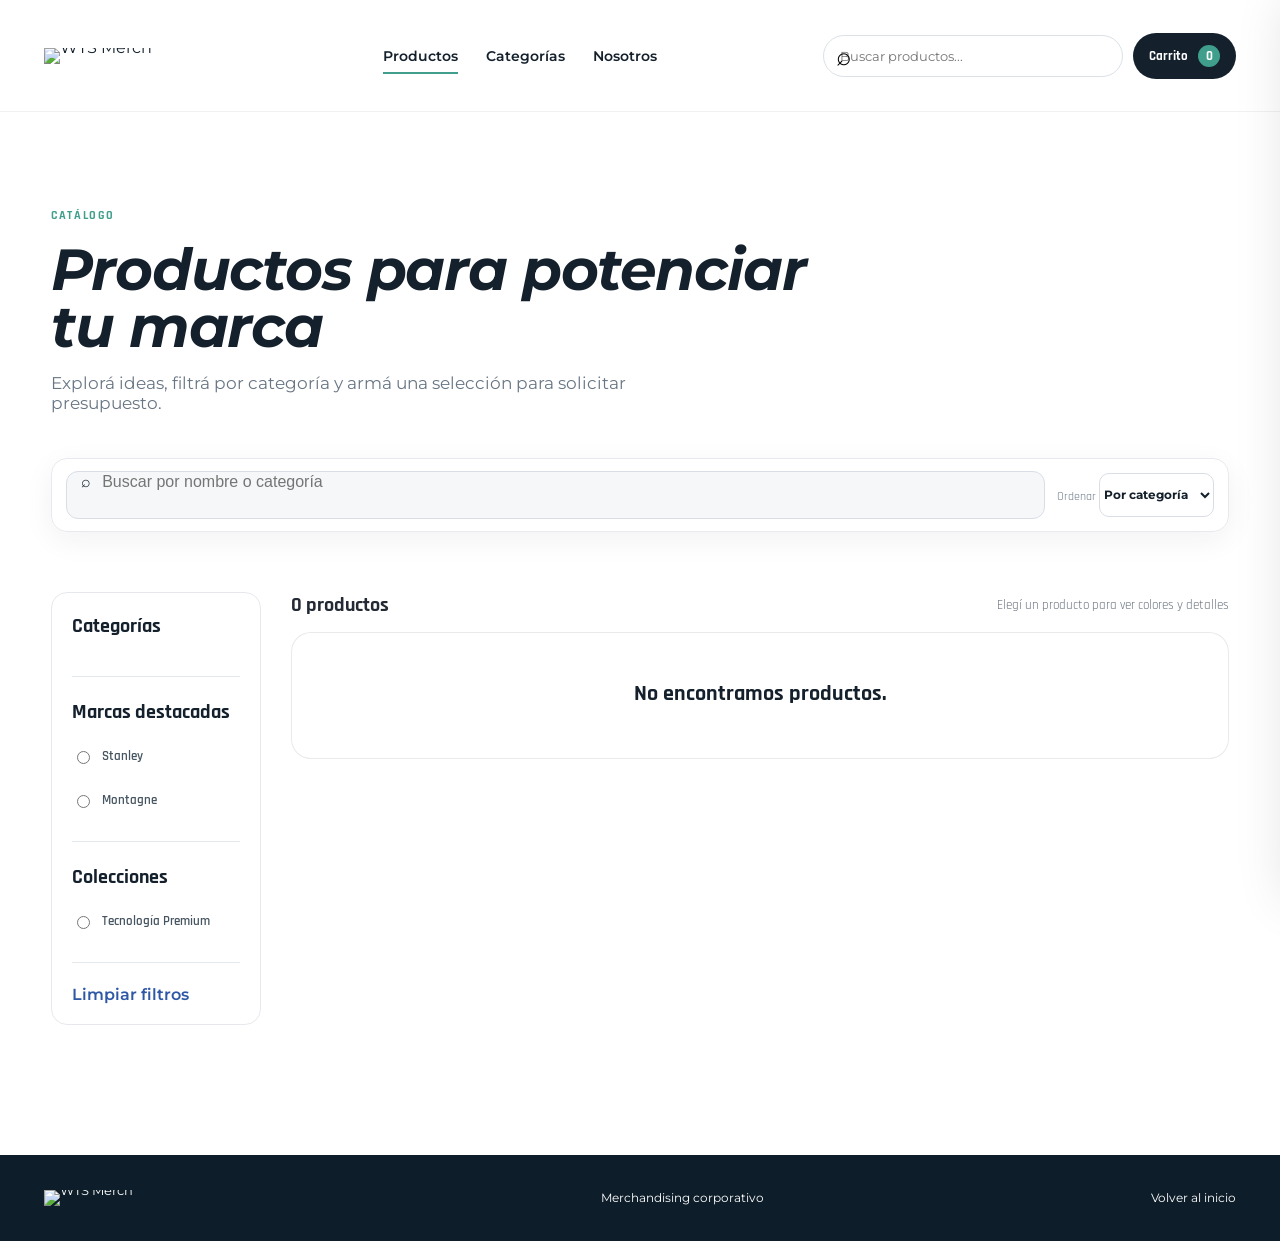
==== commit b7d03866: "Make category grouping the default catalog sort" ====
--- a/catalogo.html
+++ b/catalogo.html
@@ -28,7 +28,7 @@
 <section class="catalog-tools">
   <label class="catalog-search">⌕ <input id="catalogSearch" placeholder="Buscar por nombre o categoría"></label>
   <button class="mobile-filter" type="button">Filtrar productos</button>
-  <div class="sort-wrap">Ordenar <select id="sortSelect"><option value="featured">Destacados</option><option value="az">A–Z</option><option value="min">Menor mínimo</option></select></div>
+  <div class="sort-wrap">Ordenar <select id="sortSelect"><option value="category">Por categoría</option><option value="featured">Destacados</option><option value="az">A–Z</option><option value="min">Menor mínimo</option></select></div>
 </section>
 
 <section class="catalog-layout">
--- a/style.css
+++ b/style.css
@@ -1787,3 +1787,147 @@
 .wts-public-thumb{width:76px;height:76px;padding:5px;border:1px solid #d9e0e7;border-radius:10px;background:#fff;cursor:pointer}
 .wts-public-thumb.active{outline:2px solid currentColor}
 .wts-public-thumb img{width:100%;height:100%;object-fit:contain;display:block}
+
+
+/* V27 — Destacados: carrusel automático sin barra visible */
+#featuredGrid{
+  scrollbar-width:none!important;
+  -ms-overflow-style:none!important;
+  scroll-behavior:smooth!important;
+}
+#featuredGrid::-webkit-scrollbar{
+  display:none!important;
+  width:0!important;
+  height:0!important;
+}
+
+
+/* V28 — acceso inmediato a la tienda + destacados sin barra */
+body.welcome-locked{overflow:hidden}
+.welcome-gate{
+  transition:opacity .28s ease,transform .32s ease,filter .28s ease!important;
+}
+.welcome-gate.welcome-leaving{
+  pointer-events:none!important;
+}
+
+.featured-rail,
+#featuredGrid{
+  overflow-x:hidden!important;
+  overflow-y:hidden!important;
+  scrollbar-width:none!important;
+  -ms-overflow-style:none!important;
+  scroll-behavior:smooth!important;
+}
+.featured-rail::-webkit-scrollbar,
+#featuredGrid::-webkit-scrollbar{
+  display:none!important;
+  width:0!important;
+  height:0!important;
+  background:transparent!important;
+}
+
+
+/* V29 — carrusel Destacados realmente automático y sin scrollbar */
+html body #featuredGrid.featured-rail{
+  display:flex!important;
+  flex-wrap:nowrap!important;
+  overflow-x:hidden!important;
+  overflow-y:hidden!important;
+  scrollbar-width:none!important;
+  -ms-overflow-style:none!important;
+  scroll-behavior:smooth!important;
+  padding-bottom:4px!important;
+}
+html body #featuredGrid.featured-rail::-webkit-scrollbar{
+  display:none!important;
+  width:0!important;
+  height:0!important;
+  appearance:none!important;
+}
+html body #featuredGrid.featured-rail::-webkit-scrollbar-track,
+html body #featuredGrid.featured-rail::-webkit-scrollbar-thumb{
+  display:none!important;
+  background:transparent!important;
+}
+
+
+/* V33 — recuperación del layout + movimiento automático seguro */
+@keyframes wtsFeaturedAutoV33{
+  0%, 12%   { transform:translateX(0); }
+  18%, 30%  { transform:translateX(-18%); }
+  36%, 48%  { transform:translateX(-36%); }
+  54%, 66%  { transform:translateX(-54%); }
+  72%, 84%  { transform:translateX(-72%); }
+  90%, 100% { transform:translateX(0); }
+}
+html body #featuredGrid{
+  animation:wtsFeaturedAutoV33 24s ease-in-out infinite!important;
+  will-change:transform;
+}
+html body #featuredGrid:hover{
+  animation-play-state:paused!important;
+}
+@media (prefers-reduced-motion: reduce){
+  html body #featuredGrid{animation:none!important;}
+}
+
+
+/* V34 — carrusel continuo, centrado y contenido dentro de la sección */
+html body #featuredGrid{
+  animation:none!important;
+  transform:none!important;
+  overflow:hidden!important;
+  width:100%!important;
+  max-width:100%!important;
+  box-sizing:border-box!important;
+}
+html body #featuredGrid > .featured-viewport-v34{
+  width:100%!important;
+  max-width:100%!important;
+  overflow:hidden!important;
+  box-sizing:border-box!important;
+}
+html body #featuredGrid .featured-track-v34{
+  display:flex!important;
+  flex-flow:row nowrap!important;
+  align-items:stretch!important;
+  gap:14px!important;
+  width:max-content!important;
+  will-change:transform!important;
+}
+html body #featuredGrid .featured-track-v34 > .product-card{
+  display:flex!important;
+  flex:0 0 auto!important;
+  /* Conservar el ancho real que ya tenían las tarjetas */
+  margin:0!important;
+}
+
+/* V35: solo contención y pista; no cambia tamaño visual de las cards */
+#featuredGrid{
+  overflow:hidden!important;
+  max-width:100%!important;
+  animation:none!important;
+  transform:none!important;
+}
+#featuredGrid .featured-viewport-v35{
+  overflow:hidden!important;
+  width:100%!important;
+  max-width:100%!important;
+}
+#featuredGrid .featured-track-v35{
+  display:flex!important;
+  flex-wrap:nowrap!important;
+  gap:14px!important;
+  width:max-content!important;
+  will-change:transform!important;
+}
+#featuredGrid .featured-track-v35 > .product-card{
+  display:flex!important;
+  flex-shrink:0!important;
+}
+
+/* V118: secciones legibles en la grilla del catálogo */
+#catalogGrid .catalog-category-heading{grid-column:1/-1;width:100%;margin:26px 0 6px;padding:0 0 12px;border-bottom:1px solid #dfe7eb;color:#14202c;font-size:clamp(1.15rem,2vw,1.5rem);font-weight:750;letter-spacing:-.02em}
+#catalogGrid .catalog-category-heading:first-child{margin-top:4px}
+#catalogGrid .catalog-category-heading span{display:inline-block;border-left:4px solid #409f8c;padding-left:14px}
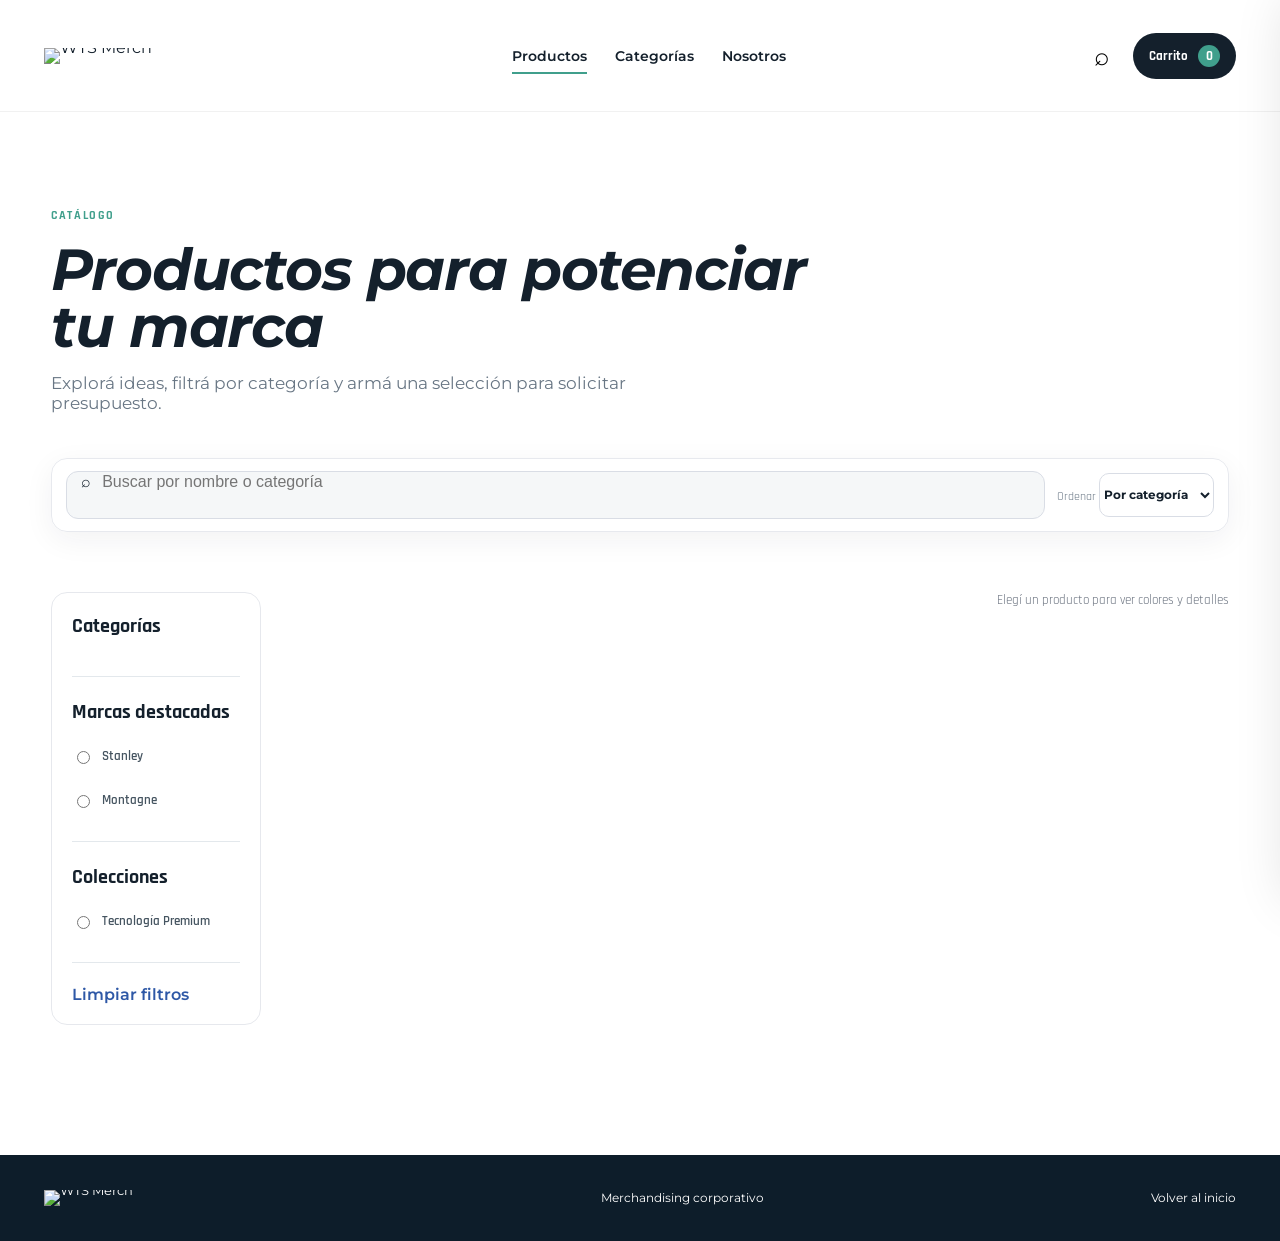
==== commit 0e1367f0: "Refresh catalog JS asset after category and stock corrections" ====
--- a/catalogo.html
+++ b/catalogo.html
@@ -71,6 +71,6 @@
   
 </aside>
 <div class="drawer-backdrop"></div>
-<script src="app.js"></script>
+<script src="app.js?v=119"></script>
 <button class="back-to-top" aria-label="Volver arriba" title="Volver arriba">↑</button>
 </body></html>
